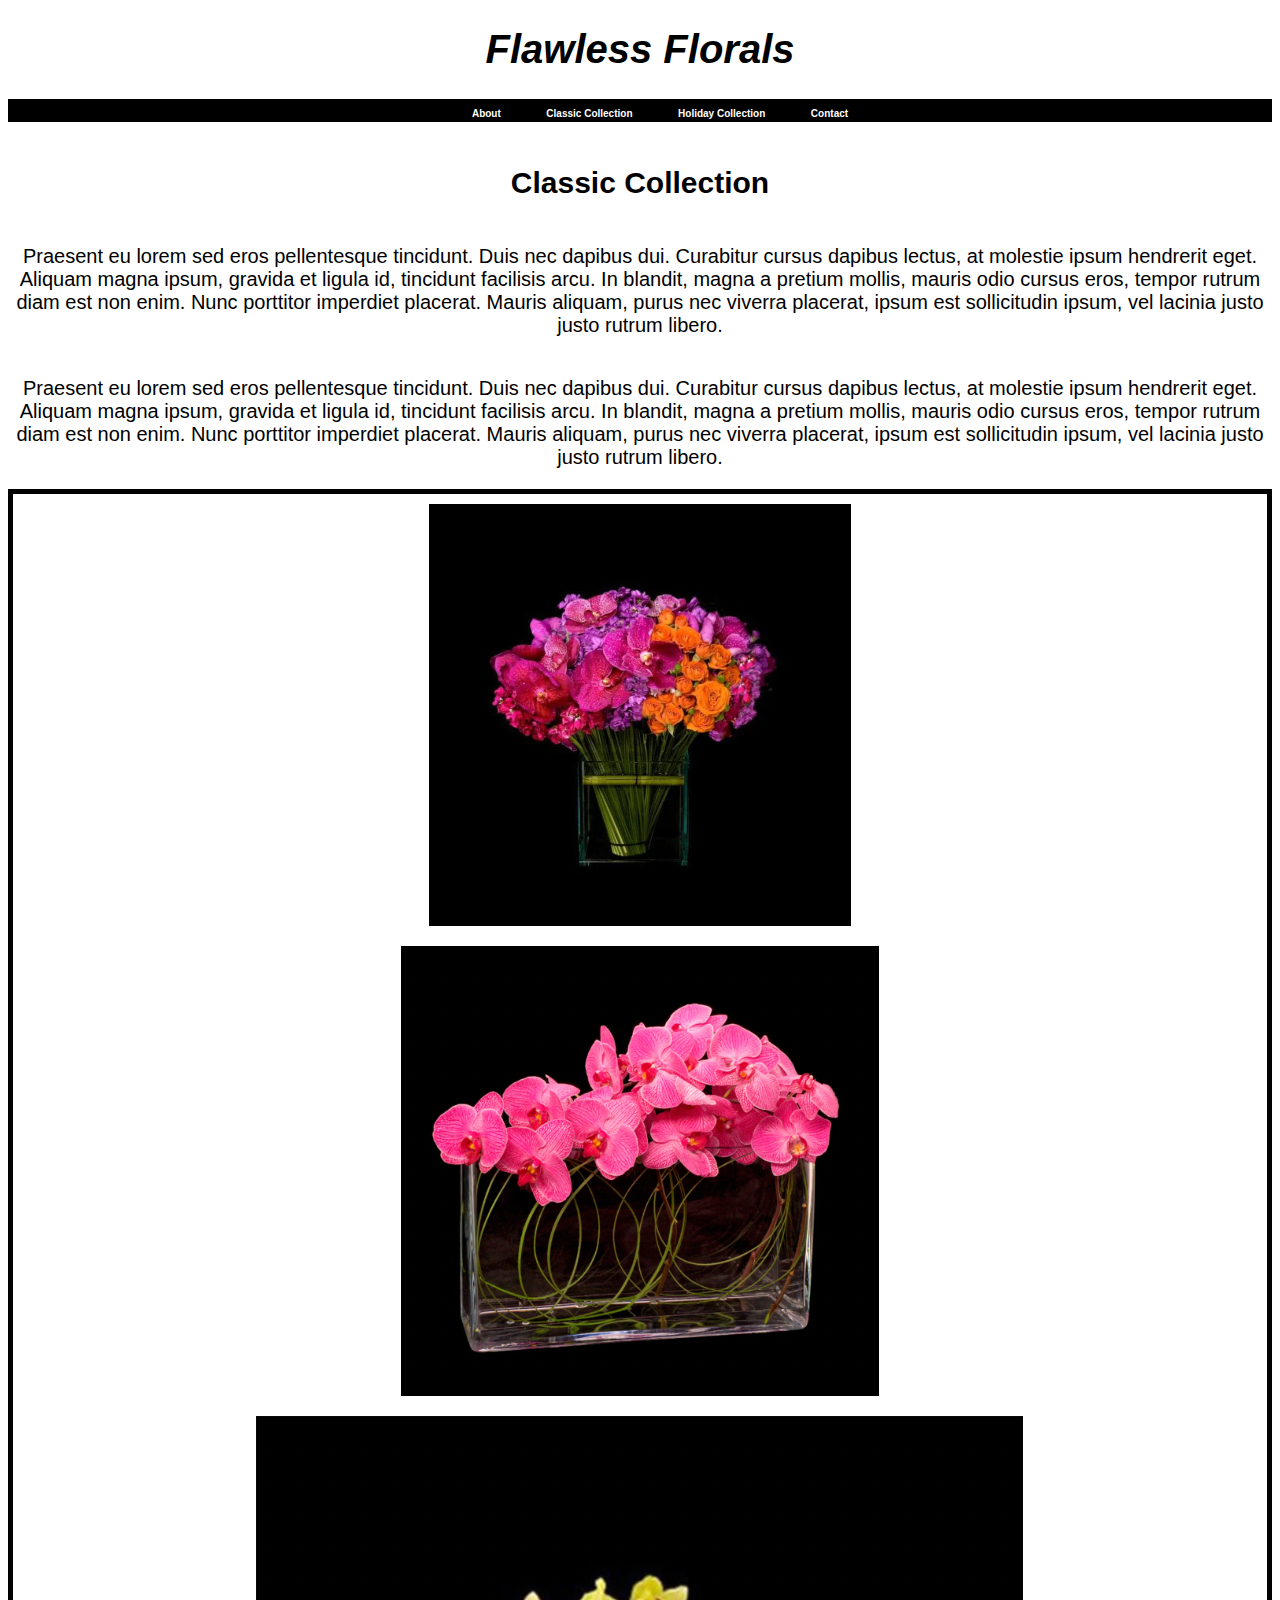
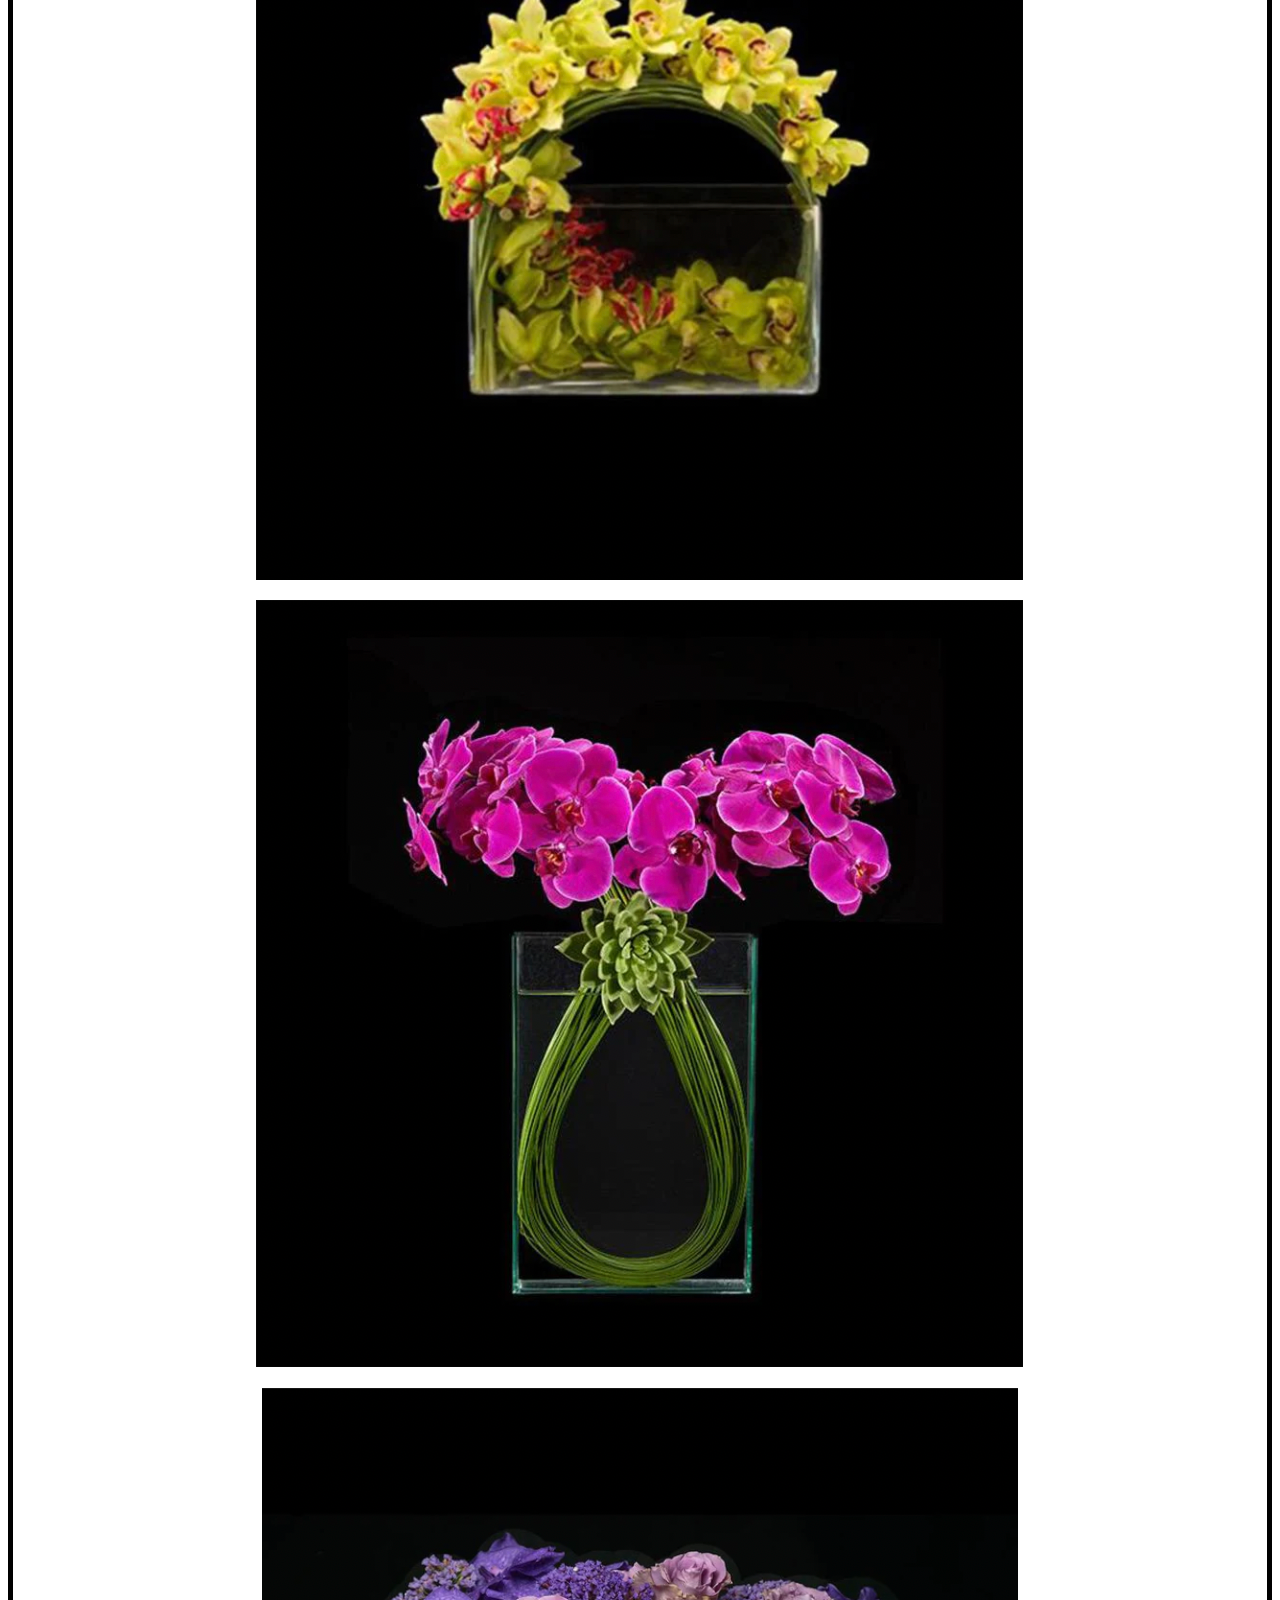
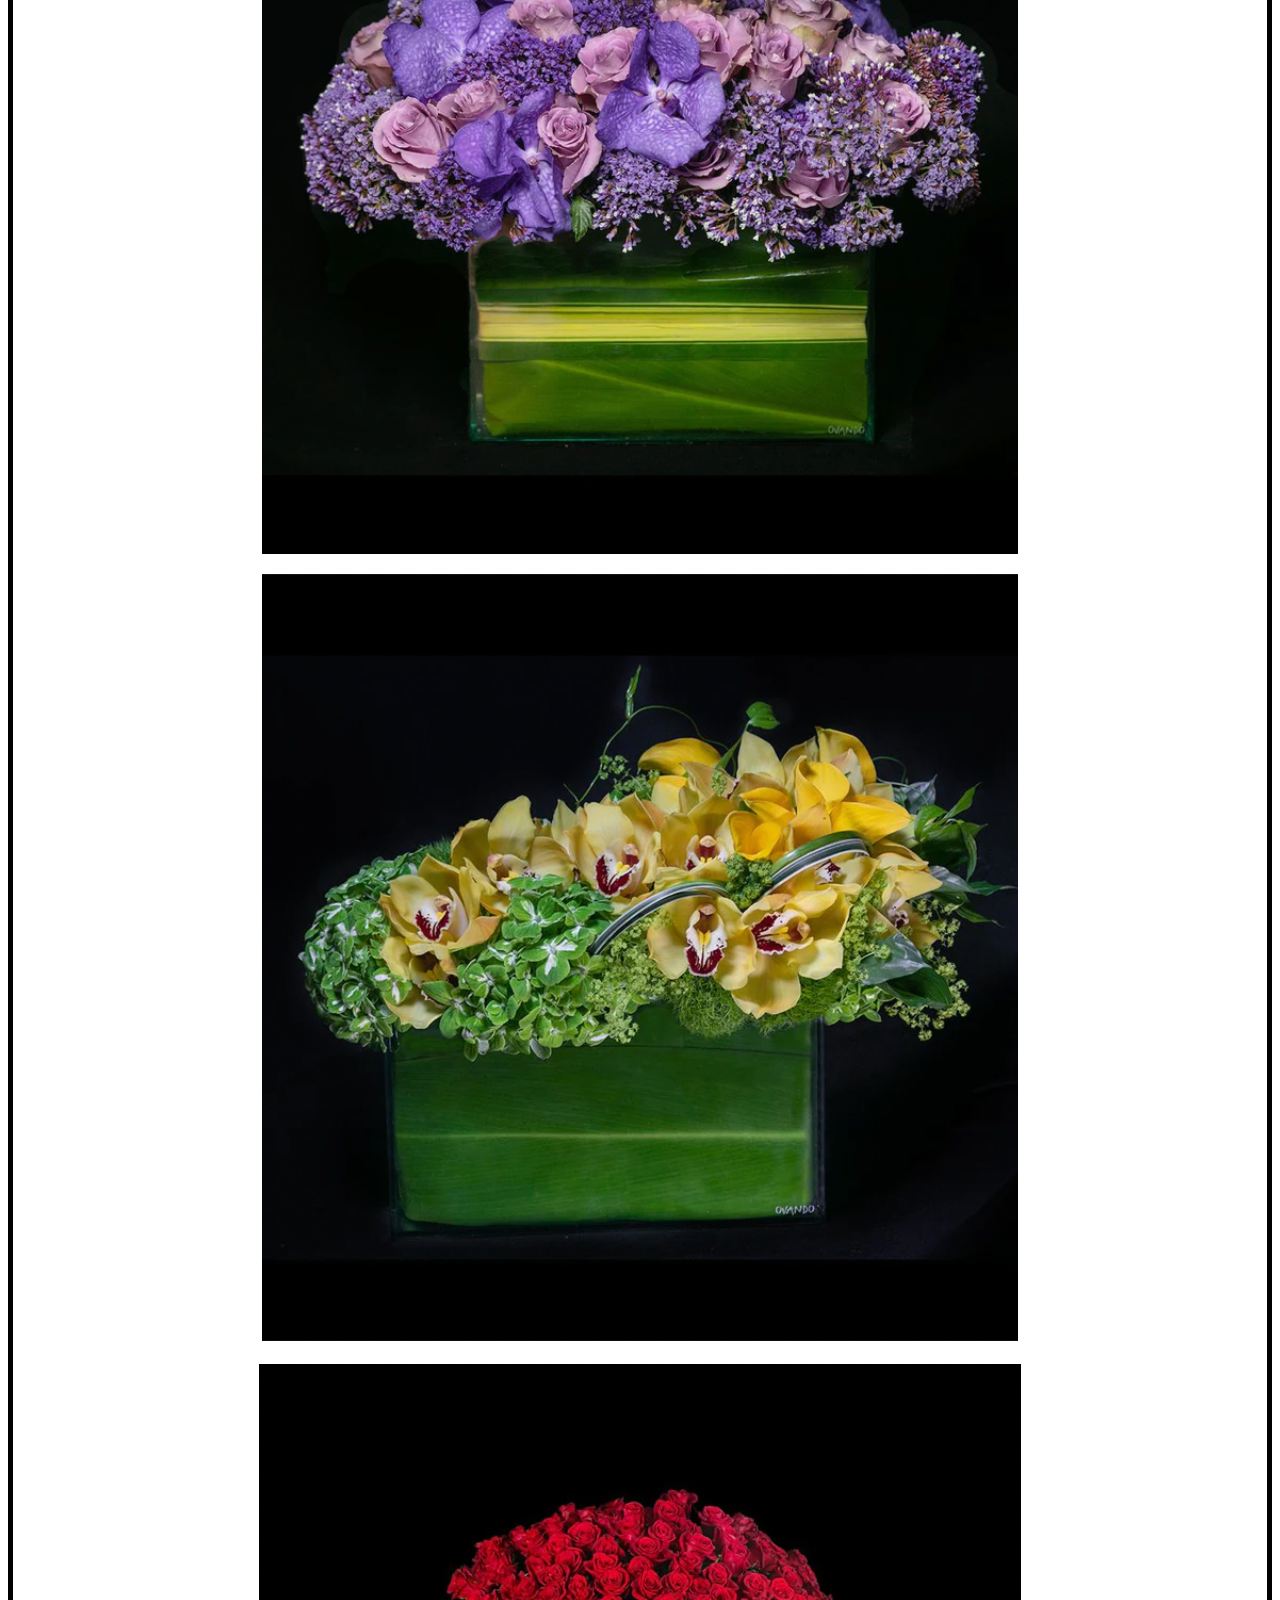
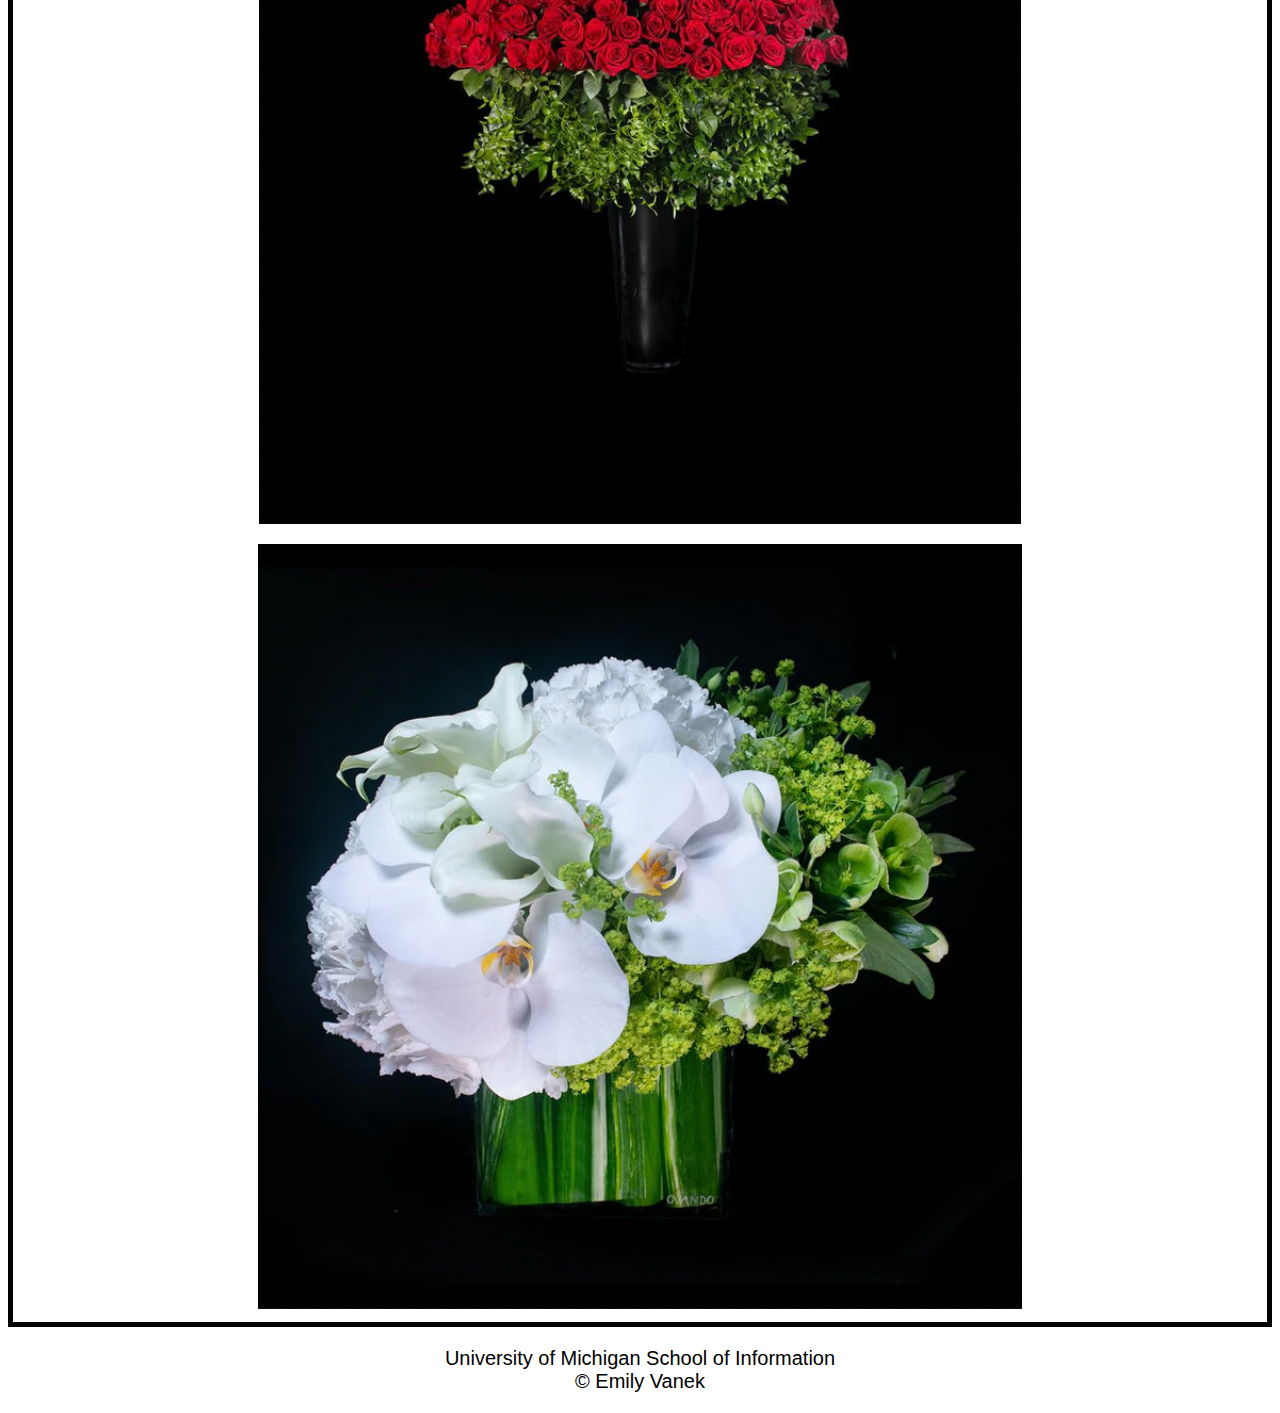
==== classic_collection.html @ 93e09203 "started style sheet for mobile view" ====
<!DOCTYPE html>
<html lang="en">
  <head>
    <meta charset="utf-8">
    <meta name="viewport" content="width=device-width, initial-scale=1.0">
    <link rel="icon" type="image/png" href="images/logo-drk.png" />
    <link rel="stylesheet" type="text/css" href="css/html5reset.css">
    <link rel="stylesheet" type="text/css" href="css/style.css">
    <title>Flawless Florals</title>
  </head>
  <body>
    <div class="skip"><a href="#main">Skip to Main Content</a></div>
    <header>
      <h1>Flawless Florals</h1>
      <nav>
          <ul>
            <li><a href="index.html">About</a></li>
            <li><a href="classic_collection.html">Classic Collection</a></li>
            <li><a href="holiday_collection.html">Holiday Collection</a></li>
            <li><a href="contact.html">Contact</a></li>
          </ul>
        </nav>
    </header>
    <main class="container" id = "main">
      <div class= "classic">
        <h2>Classic Collection</h2>
        <p>Praesent eu lorem sed eros pellentesque tincidunt. Duis nec dapibus dui. Curabitur cursus dapibus lectus, at molestie ipsum hendrerit eget. Aliquam magna ipsum, gravida et ligula id, tincidunt facilisis arcu. In blandit, magna a pretium mollis, mauris odio cursus eros, tempor rutrum diam est non enim. Nunc porttitor imperdiet placerat. Mauris aliquam, purus nec viverra placerat, ipsum est sollicitudin ipsum, vel lacinia justo justo rutrum libero.</p>
        <p>Praesent eu lorem sed eros pellentesque tincidunt. Duis nec dapibus dui. Curabitur cursus dapibus lectus, at molestie ipsum hendrerit eget. Aliquam magna ipsum, gravida et ligula id, tincidunt facilisis arcu. In blandit, magna a pretium mollis, mauris odio cursus eros, tempor rutrum diam est non enim. Nunc porttitor imperdiet placerat. Mauris aliquam, purus nec viverra placerat, ipsum est sollicitudin ipsum, vel lacinia justo justo rutrum libero.</p>
      </div>
      <div class="classic-image" id="classic">
        <img src="images/classic1.png" alt="classic1-image"/>
        <img src="images/classic2.png" alt="classic2-image"/>
        <img src="images/classic3.png" alt="classic3-image"/>
        <img src="images/classic4.png" alt="classic4-image"/>
        <img src="images/classic5.png" alt="classic5-image"/>
        <img src="images/classic6.png" alt="classic6-image"/>
        <img src="images/classic7.png" alt="classic7-image"/>
        <img src="images/classic8.png" alt="classic9-image"/>
      </div>
      
  </main>
    <footer>
      <p>University of Michigan School of Information <br/>
        &copy; Emily Vanek</p>
    </footer>
  </body>
</html>
---- css/style.css ----
body{
    background-color: white;
    font-size: 20px;
    font-family: 'Lucida Sans', 'Lucida Sans Regular', 'Lucida Grande', 'Lucida Sans Unicode', Geneva, Verdana, sans-serif;
    text-align: center;
}
h1{
    font-style: italic;
    font-weight: bold;
}
h2{
    font-weight: bold;
}
nav{
    background-color: black;

}
nav li{
    display: inline;
    padding-right:20px;
    padding-left: 20px;
}
nav a{
    color: white;
    font-weight: bold;
    font-size: 10px;
    text-decoration: none;
}
nav li a:hover{
    text-decoration-line:underline;
    text-decoration-style: dashed;
    text-decoration-color: white;
}
nav li a:focus{
    text-decoration-line:underline;
    text-decoration-style: dashed;
    text-decoration-color: white;
}
.skip a{
    position: absolute;
    top: -40px;
    color: white;
    font-size: 10px;
    text-decoration: none;
}
.skip a:focus{
    position: absolute;
    top: 15px;
    text-decoration-line:underline;
    text-decoration-style: dashed;
    text-decoration-color: white;
}
.about-image, .classic-image, .holiday-image{
    border: solid 5px black;
}
.about, .about-image{
    overflow: scroll;
    text-align: center;
}
.classic, .classic-image{
    display: grid;
    grid-column: 1/-1;
    overflow: scroll;
}
.classic-image img{
    padding-top: 10px;
    padding-bottom: 10px;
    padding-right: 0px;
    padding-left: 0px;
    justify-self: center;
}
.holiday, .holiday-image{
    display: flex;
}
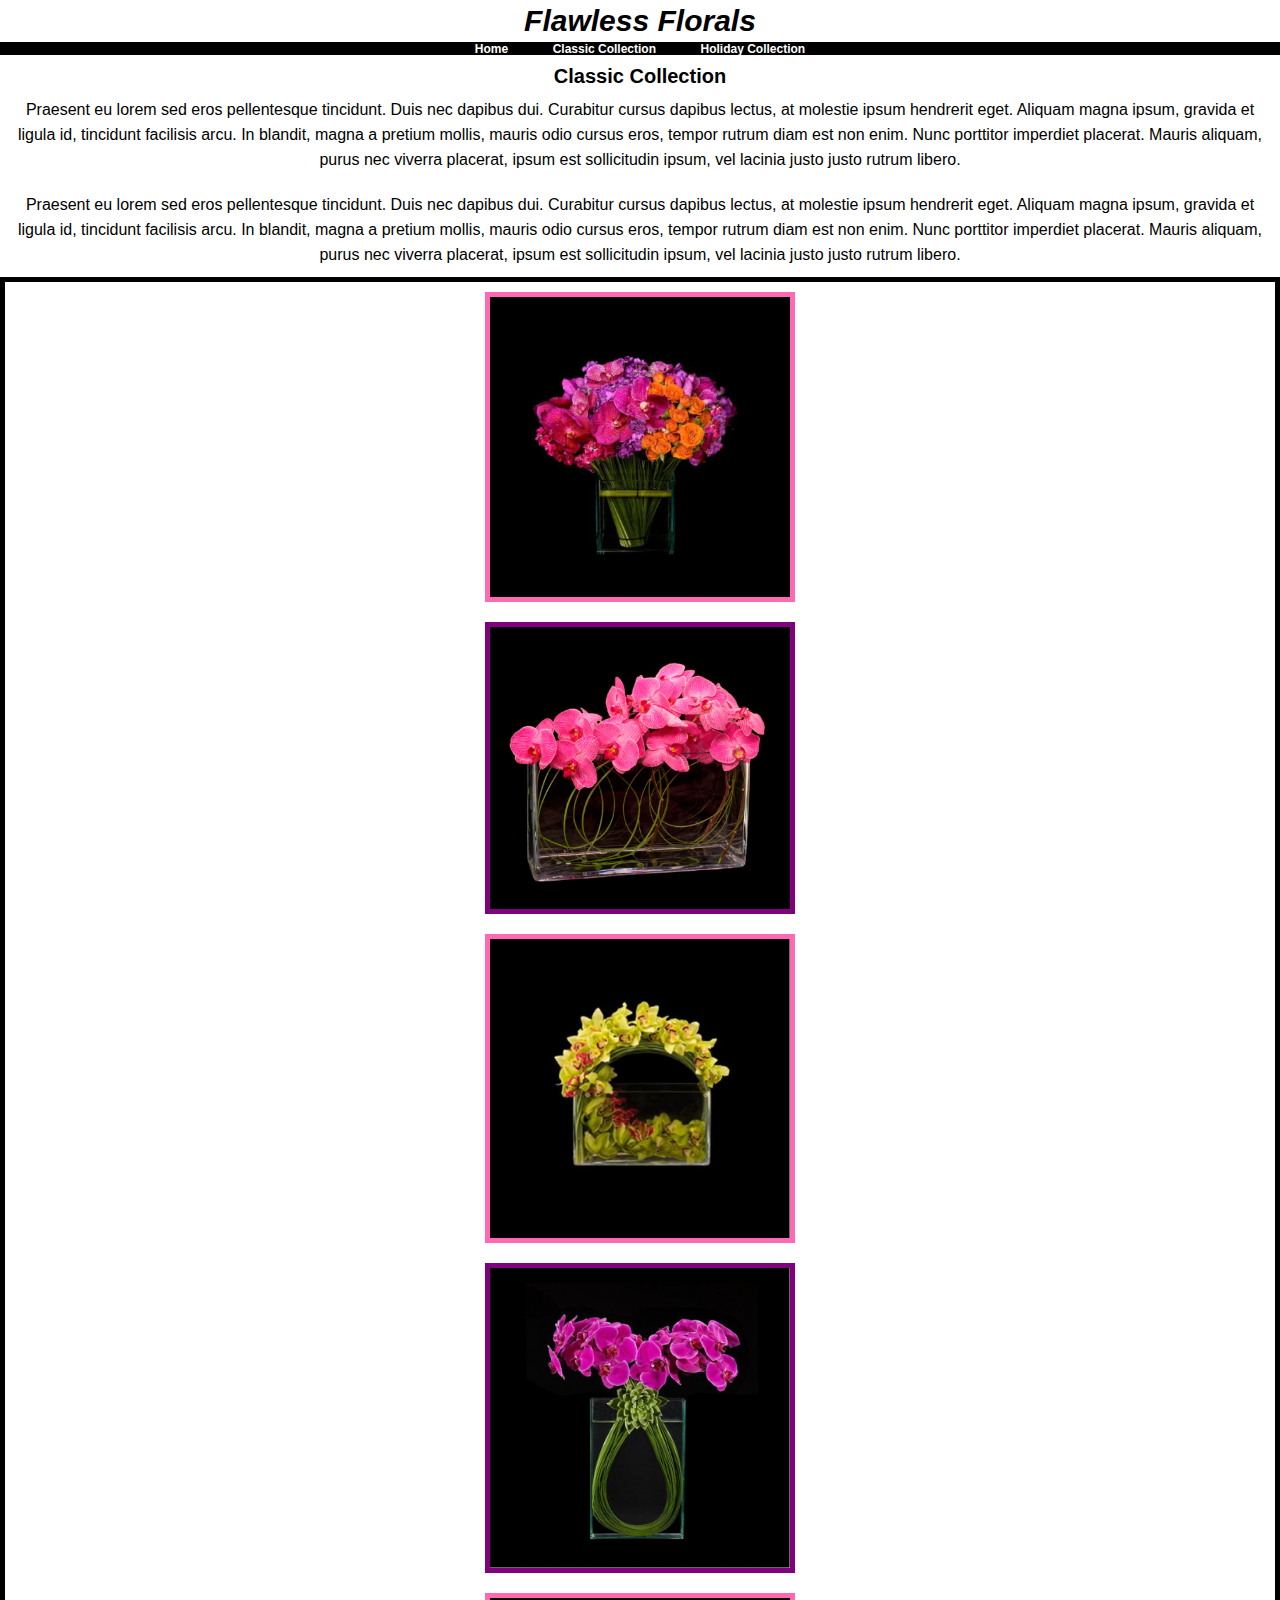
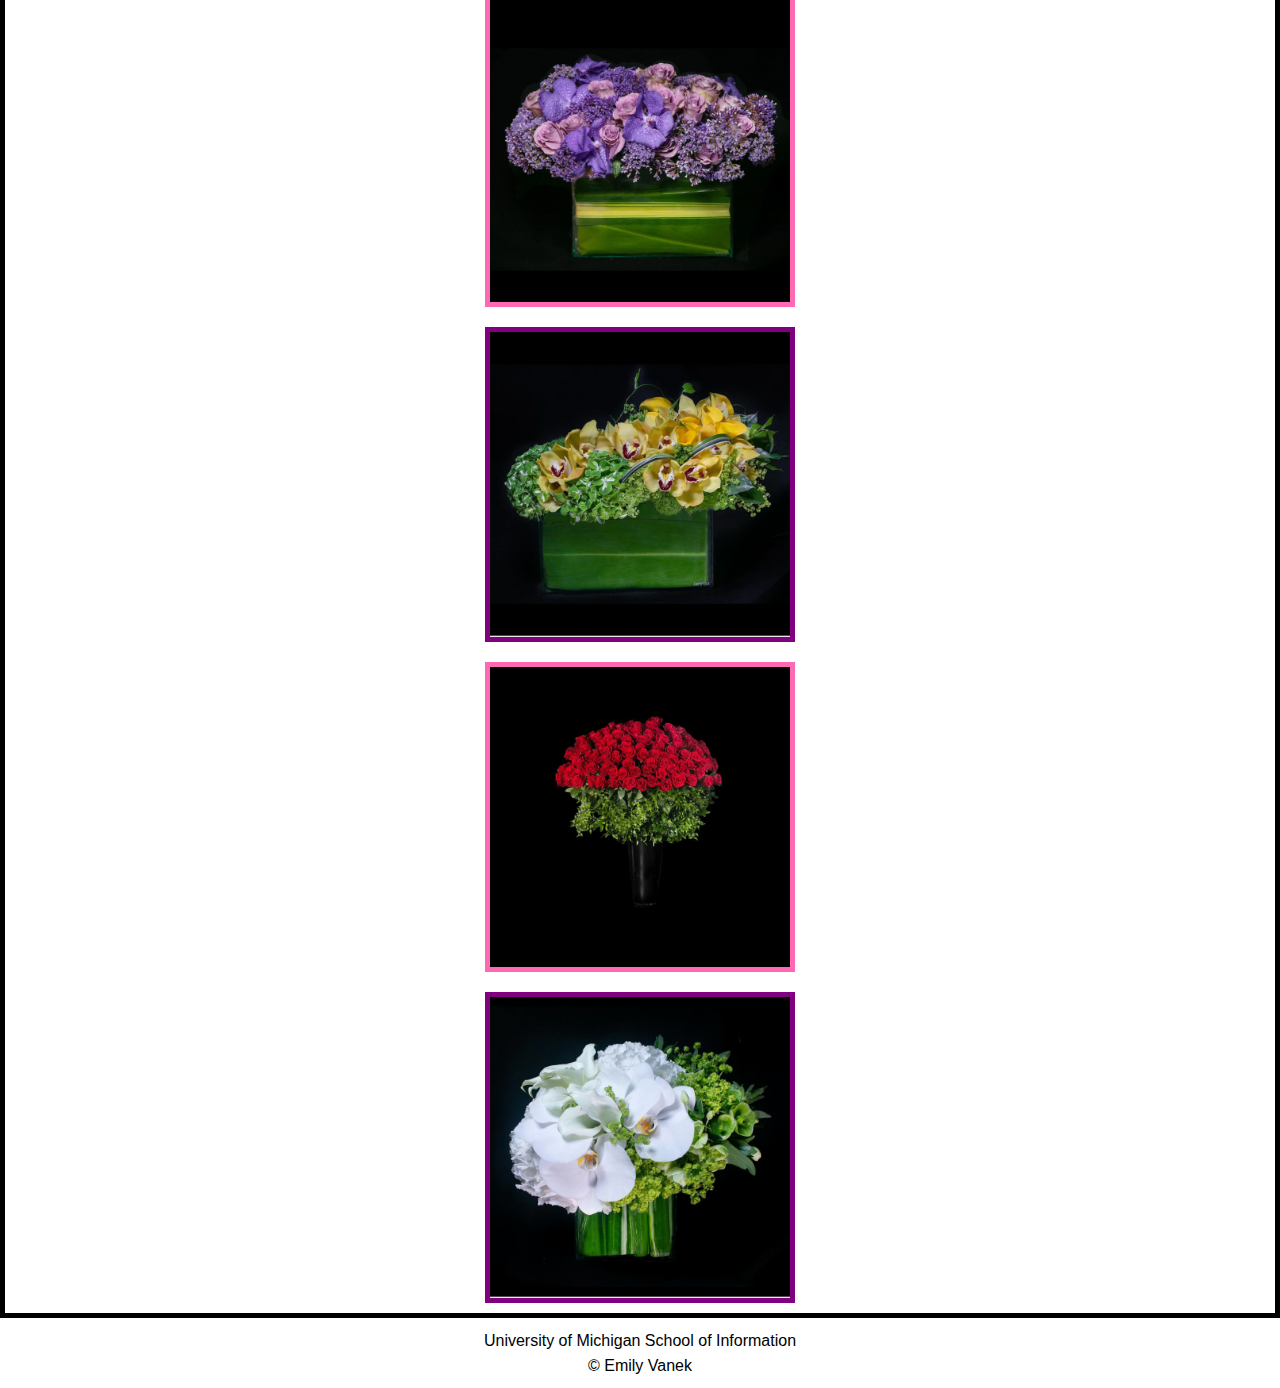
==== commit 74202a27: "grid and flex in mobile view" ====
--- a/classic_collection.html
+++ b/classic_collection.html
@@ -14,10 +14,9 @@
       <h1>Flawless Florals</h1>
       <nav>
           <ul>
-            <li><a href="index.html">About</a></li>
+            <li><a href="index.html">Home</a></li>
             <li><a href="classic_collection.html">Classic Collection</a></li>
             <li><a href="holiday_collection.html">Holiday Collection</a></li>
-            <li><a href="contact.html">Contact</a></li>
           </ul>
         </nav>
     </header>
--- a/css/style.css
+++ b/css/style.css
@@ -1,29 +1,38 @@
 body{
     background-color: white;
-    font-size: 20px;
     font-family: 'Lucida Sans', 'Lucida Sans Regular', 'Lucida Grande', 'Lucida Sans Unicode', Geneva, Verdana, sans-serif;
     text-align: center;
 }
 h1{
     font-style: italic;
     font-weight: bold;
+    font-size: 30px;
+    padding-bottom: 10px;
+    padding-top: 10px;
+    margin-top: 10px;
 }
 h2{
     font-weight: bold;
+    font-size: 20px;
+    padding: 10px 10px 10px 10px;
+    margin-top: 10px;
 }
 nav{
     background-color: black;
+    padding: 5px 5px 5px 5px;
+    margin-top: 10px;
 
 }
 nav li{
     display: inline;
     padding-right:20px;
     padding-left: 20px;
+    /* text-align: center; */
 }
 nav a{
     color: white;
     font-weight: bold;
-    font-size: 10px;
+    font-size: 12px;
     text-decoration: none;
 }
 nav li a:hover{
@@ -36,19 +45,25 @@
     text-decoration-style: dashed;
     text-decoration-color: white;
 }
+/* keep it underlined after click */
 .skip a{
     position: absolute;
-    top: -40px;
-    color: white;
-    font-size: 10px;
+    top: -30px;
+    left: 5px;
+    color: black;
+    font-size: 12px;
     text-decoration: none;
 }
-.skip a:focus{
+.skip a:focus{  
     position: absolute;
-    top: 15px;
+    top: 20px;
     text-decoration-line:underline;
     text-decoration-style: dashed;
-    text-decoration-color: white;
+    text-decoration-color: black;
+}
+p{
+    padding: 10px 10px 10px 10px;
+    line-height: 25px ;
 }
 .about-image, .classic-image, .holiday-image{
     border: solid 5px black;
@@ -56,6 +71,9 @@
 .about, .about-image{
     overflow: scroll;
     text-align: center;
+}
+.about-image img{
+    width: 490px;
 }
 .classic, .classic-image{
     display: grid;
@@ -68,7 +86,38 @@
     padding-right: 0px;
     padding-left: 0px;
     justify-self: center;
+    width: 300px;
+    margin-top: 10px;
+    margin-bottom: 10px;
+}
+.classic-image img:nth-child(odd){
+    border: hotpink solid 5px;
+    padding: 0px 0px 0px 0px;
+}
+.classic-image img:nth-child(even){
+    border: purple solid 5px;
+    padding: 0px 0px 0px 0px;
+}
+.holiday-image img:nth-child(odd){
+    border: red solid 5px;
+    padding: 0px 0px 0px 0px;
+}
+.holiday-image img:nth-child(even){
+    border: green solid 5px;
+    padding: 0px 0px 0px 0px;
 }
 .holiday, .holiday-image{
     display: flex;
+    flex-direction: column;
+    align-items: center;
+}
+.holiday-image img{
+    padding-top: 10px;
+    padding-bottom: 10px;
+    padding-right: 0px;
+    padding-left: 0px;
+    justify-self: center;
+    width: 300px;
+    margin-top: 10px;
+    margin-bottom: 10px;
 }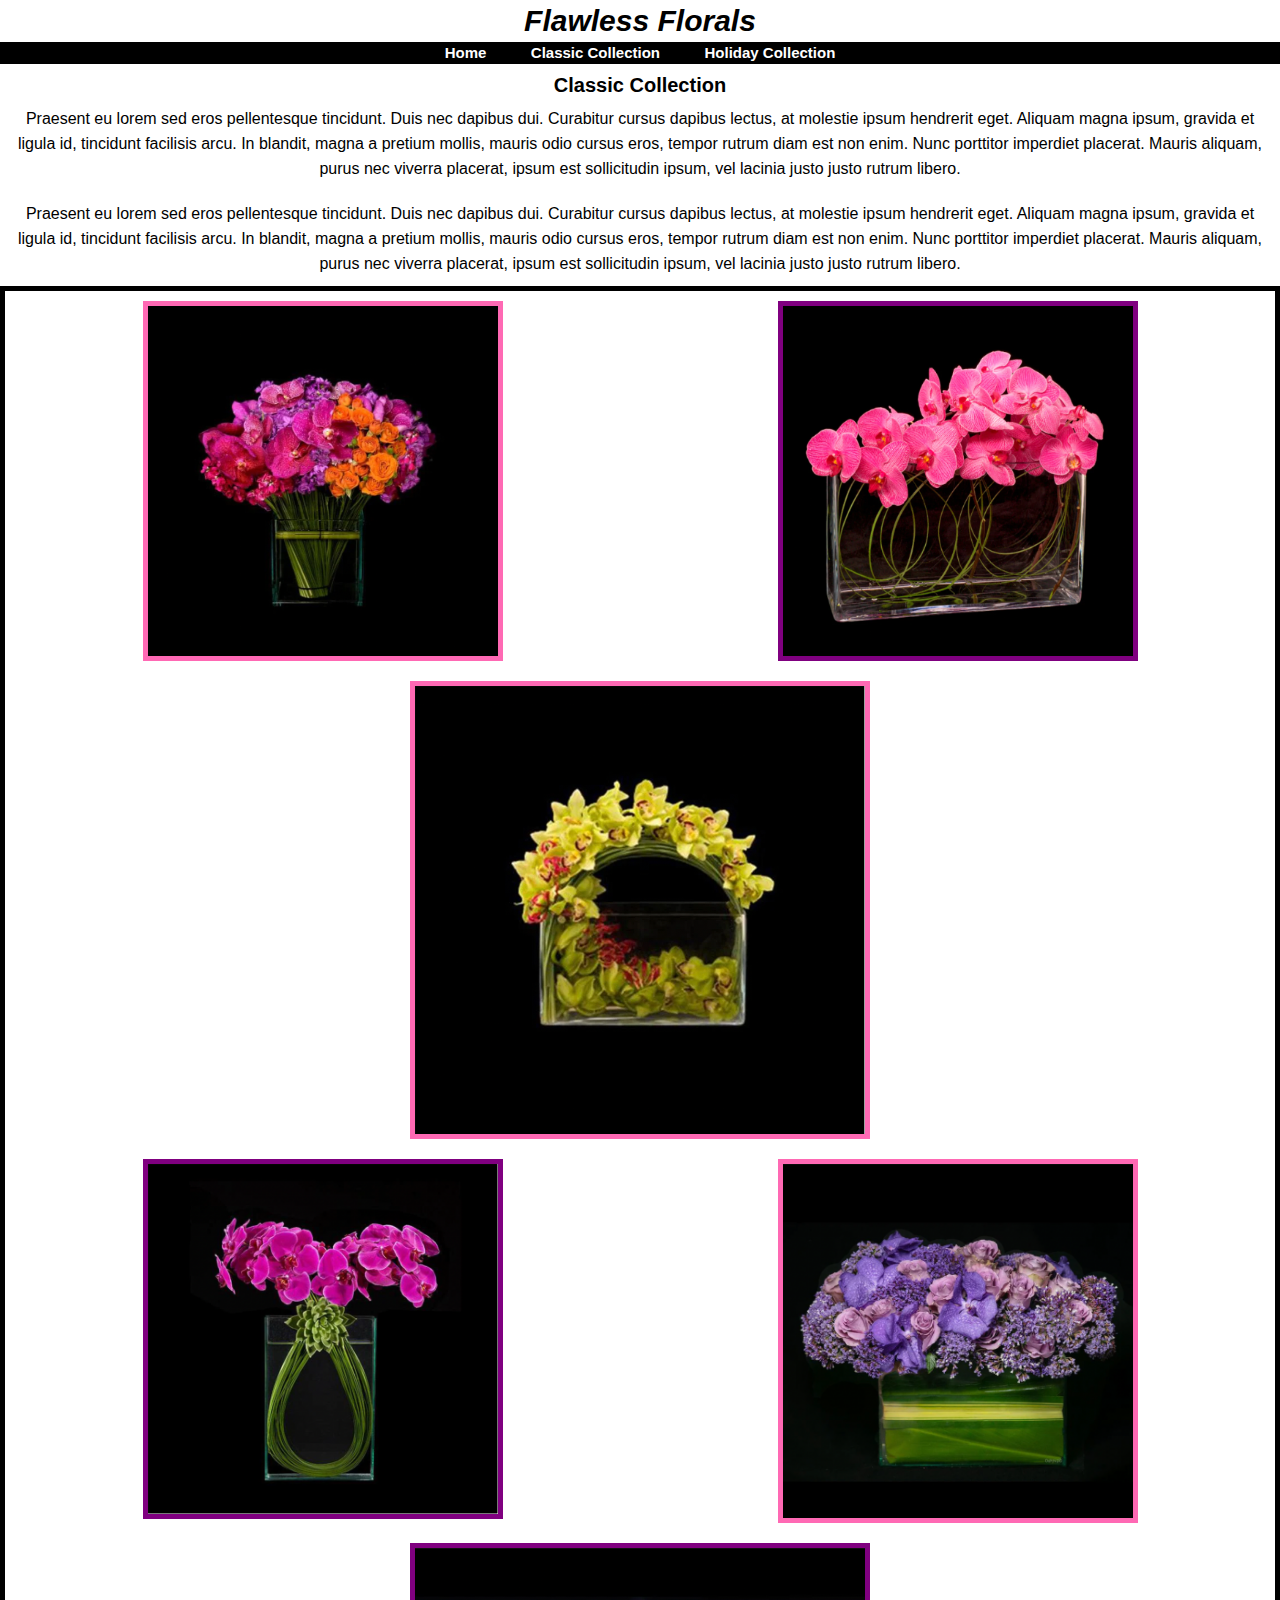
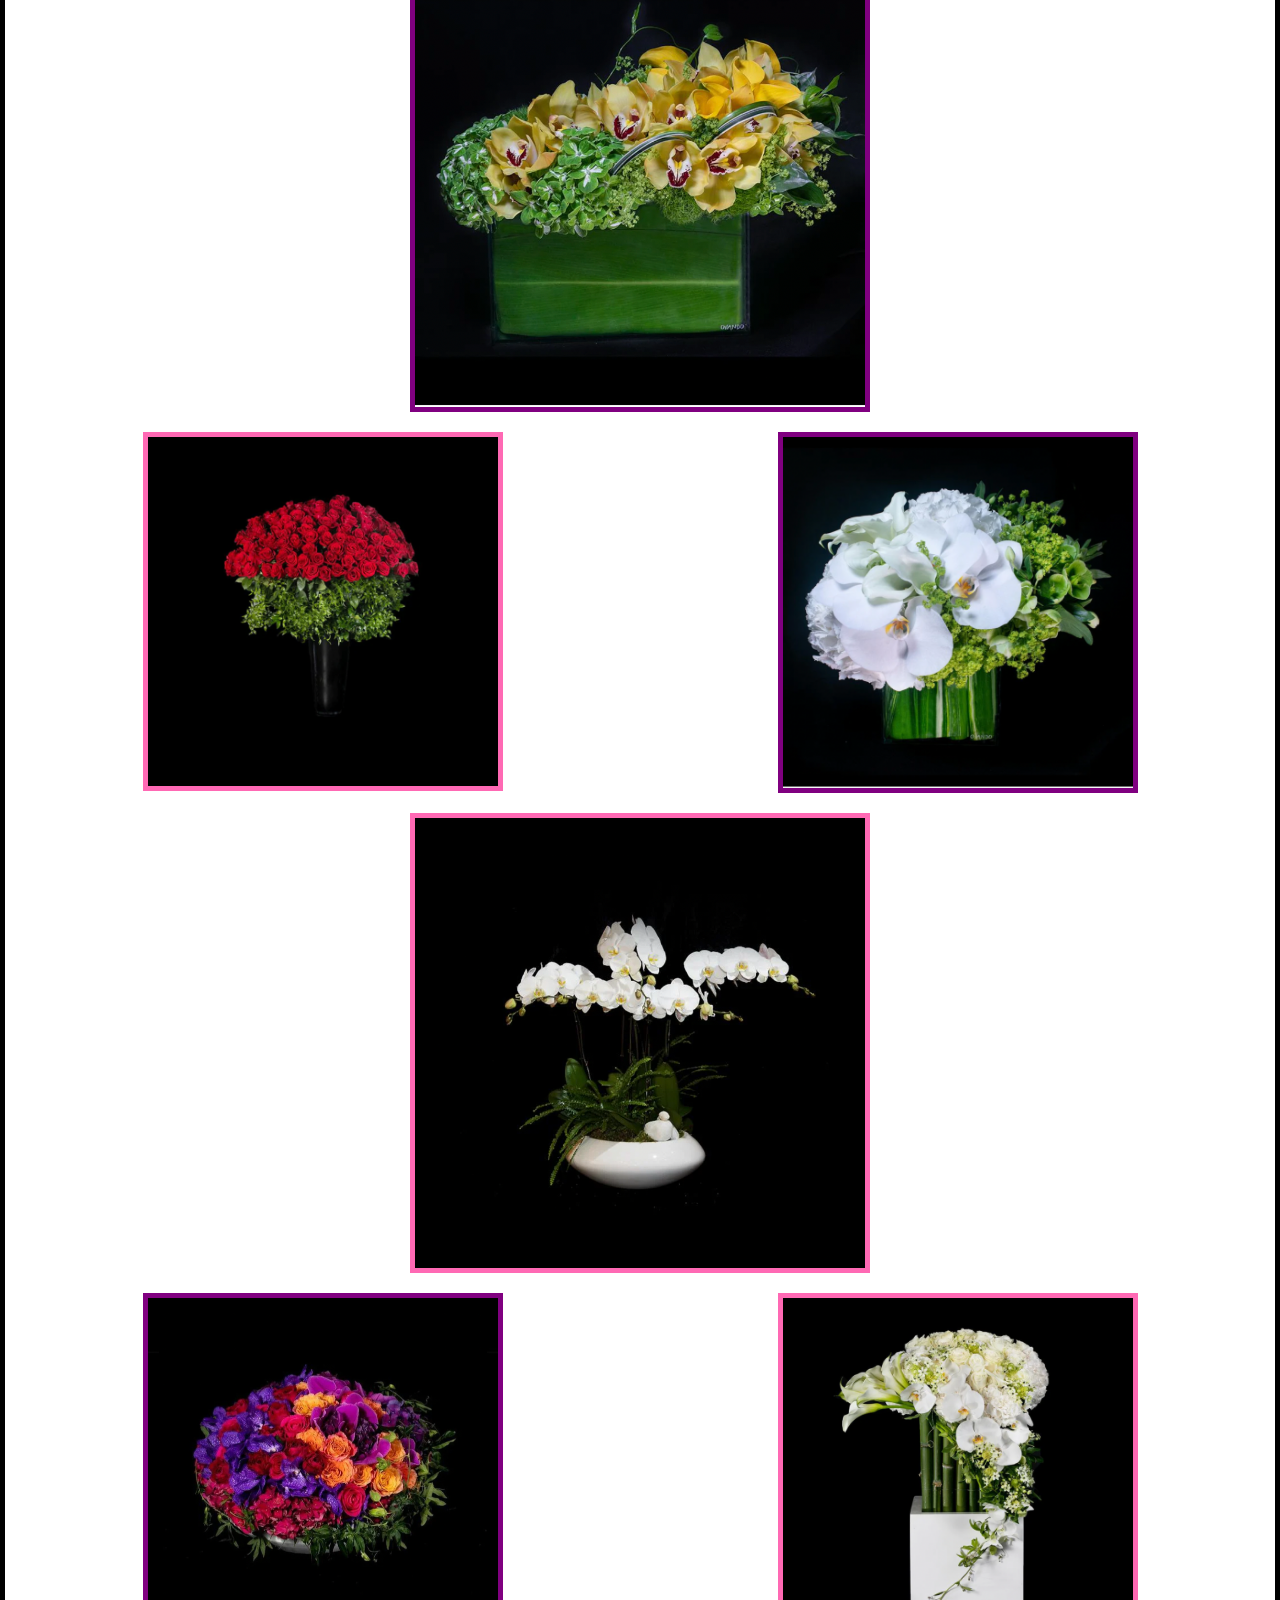
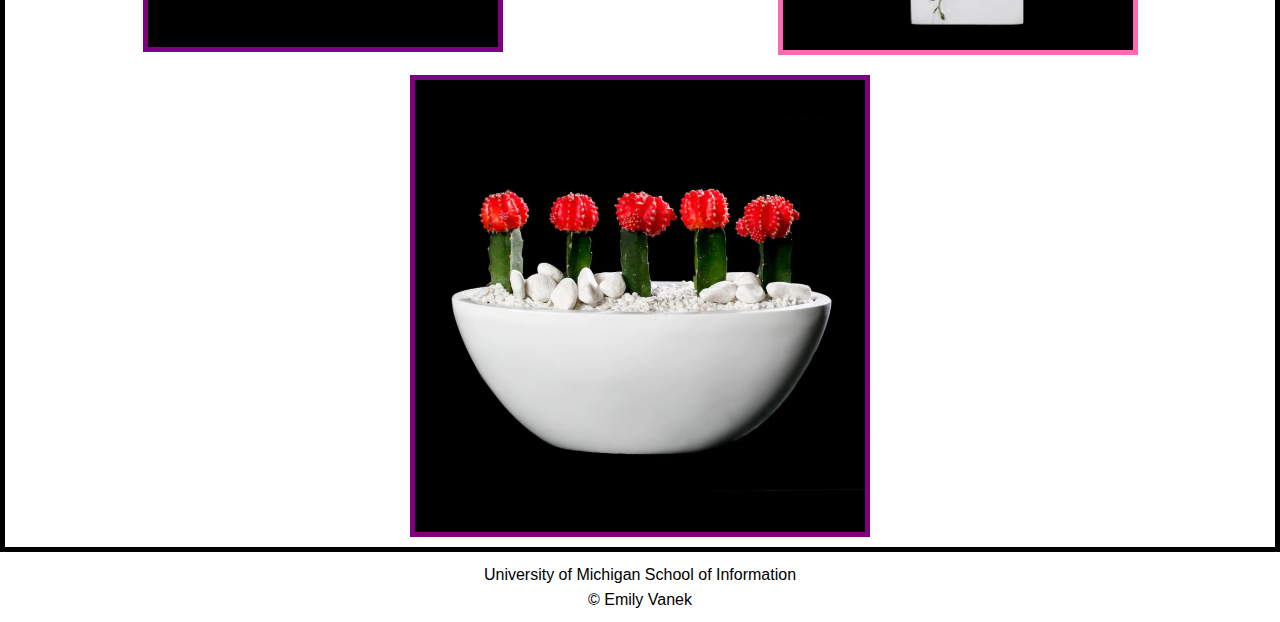
==== commit 64dfcd03: "styling for classic 650" ====
--- a/classic_collection.html
+++ b/classic_collection.html
@@ -34,7 +34,12 @@
         <img src="images/classic5.png" alt="classic5-image"/>
         <img src="images/classic6.png" alt="classic6-image"/>
         <img src="images/classic7.png" alt="classic7-image"/>
-        <img src="images/classic8.png" alt="classic9-image"/>
+        <img src="images/classic8.png" alt="classic8-image"/>
+        <img src="images/classic9.png" alt="classic9-image"/>
+        <img src="images/classic10.png" alt="classic10-image"/>
+        <img src="images/classic11.png" alt="classic11-image"/>
+        <img src="images/classic12.png" alt="classic12-image"/>
+
       </div>
       
   </main>
--- a/css/style.css
+++ b/css/style.css
@@ -19,7 +19,7 @@
 }
 nav{
     background-color: black;
-    padding: 5px 5px 5px 5px;
+    padding: 10px 10px 10px 10px;
     margin-top: 10px;
 
 }
@@ -32,7 +32,7 @@
 nav a{
     color: white;
     font-weight: bold;
-    font-size: 12px;
+    font-size: 15px;
     text-decoration: none;
 }
 nav li a:hover{
@@ -51,7 +51,7 @@
     top: -30px;
     left: 5px;
     color: black;
-    font-size: 12px;
+    font-size: 15px;
     text-decoration: none;
 }
 .skip a:focus{  
@@ -73,12 +73,11 @@
     text-align: center;
 }
 .about-image img{
-    width: 490px;
+    width: 500px;
 }
 .classic, .classic-image{
     display: grid;
     grid-column: 1/-1;
-    overflow: scroll;
 }
 .classic-image img{
     padding-top: 10px;
@@ -98,14 +97,6 @@
     border: purple solid 5px;
     padding: 0px 0px 0px 0px;
 }
-.holiday-image img:nth-child(odd){
-    border: red solid 5px;
-    padding: 0px 0px 0px 0px;
-}
-.holiday-image img:nth-child(even){
-    border: green solid 5px;
-    padding: 0px 0px 0px 0px;
-}
 .holiday, .holiday-image{
     display: flex;
     flex-direction: column;
@@ -120,4 +111,63 @@
     width: 300px;
     margin-top: 10px;
     margin-bottom: 10px;
+}
+.holiday-image img:nth-child(odd){
+    border: red solid 5px;
+    padding: 0px 0px 0px 0px;
+}
+.holiday-image img:nth-child(even){
+    border: green solid 5px;
+    padding: 0px 0px 0px 0px;
+}
+
+@media screen and (min-width: 600px){
+    .about-image img{
+        width: 1000px;
+    }
+    .classic{
+        display: grid;
+    }
+    .classic-image img{
+        width: 350px;
+    }
+    .classic-image img:nth-child(2){
+        align-self: stretch;
+    }
+    .classic-image img:nth-child(3){
+        grid-column-start: 1;
+        grid-column-end: 3;
+        margin-left: auto;
+        margin-right: auto;
+        width: 450px;
+    }
+    .classic-image img:nth-child(6){
+        grid-column-start: 1;
+        grid-column-end: 3;
+        margin-left: auto;
+        margin-right: auto;
+        width: 450px;
+    }
+    .classic-image img:nth-child(9){
+        grid-column-start: 1;
+        grid-column-end: 3;
+        margin-left: auto;
+        margin-right: auto;
+        width: 450px;
+    }
+    .classic-image img:nth-child(12){
+        grid-column-start: 1;
+        grid-column-end: 3;
+        margin-left: auto;
+        margin-right: auto;
+        width: 450px;
+    }
+    .holiday{
+        display: flex;
+    }
+    .holiday-image img{
+        width: 350px;
+    }
+    
+
 }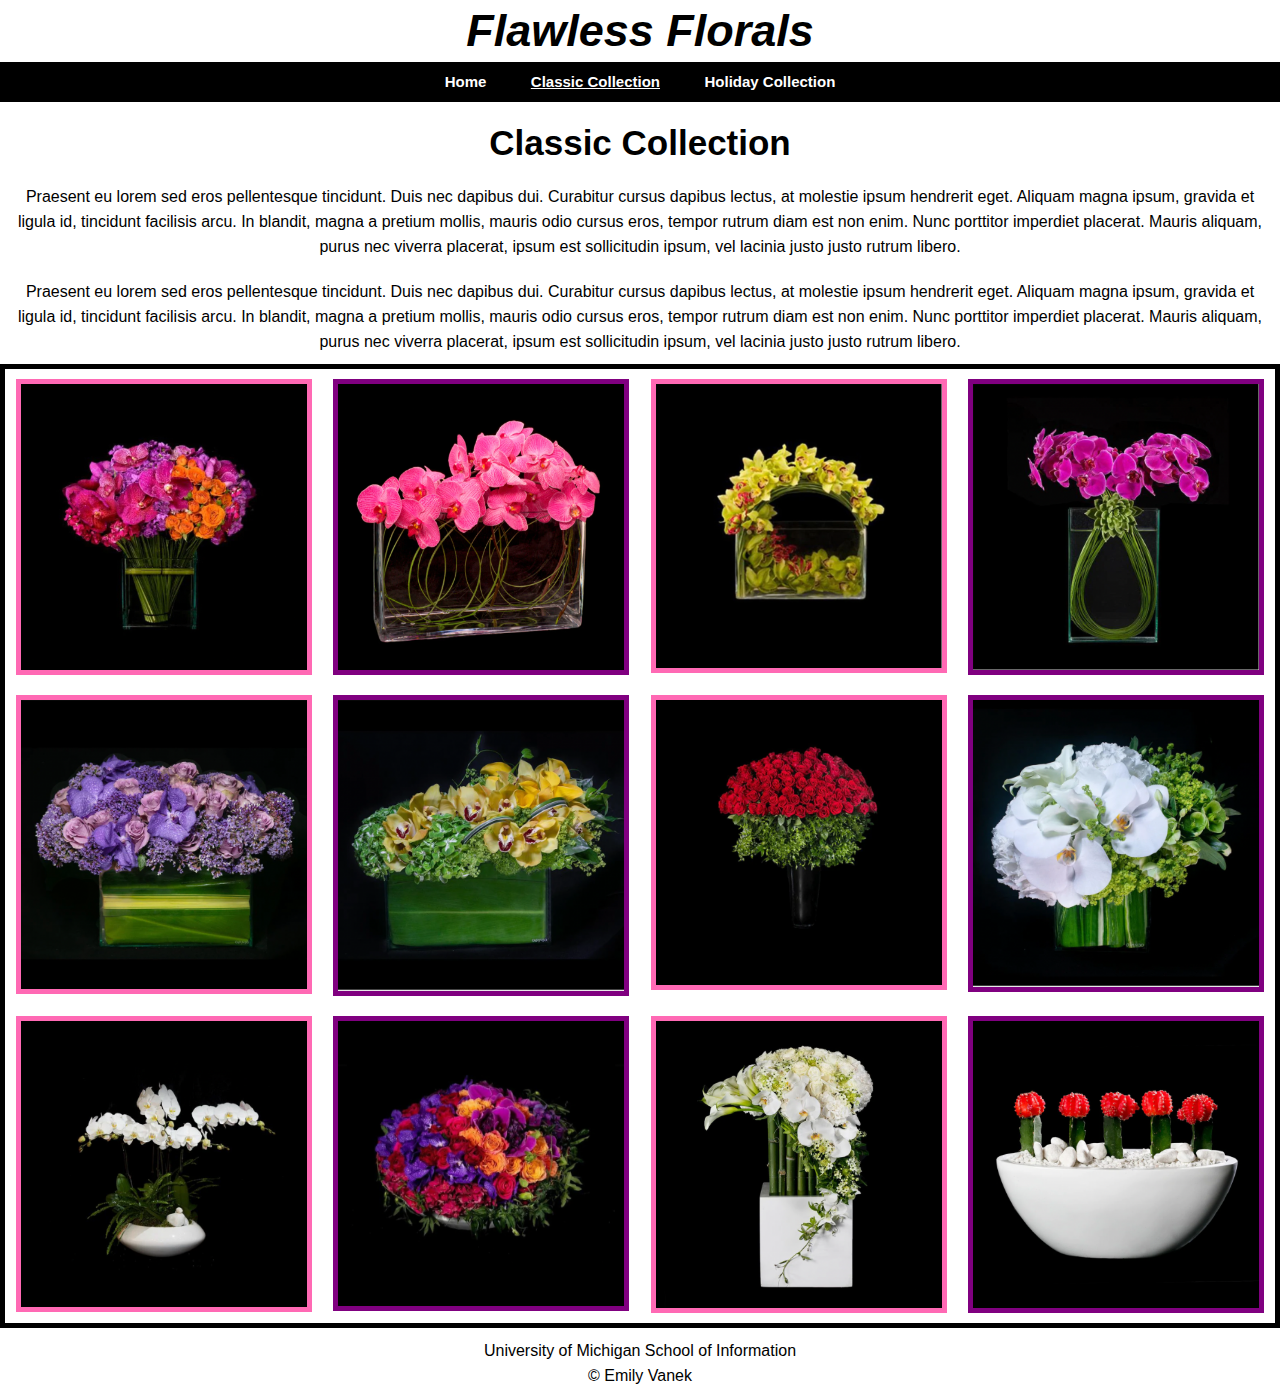
==== commit 1aff8877: "styled in all views" ====
--- a/classic_collection.html
+++ b/classic_collection.html
@@ -15,7 +15,7 @@
       <nav>
           <ul>
             <li><a href="index.html">Home</a></li>
-            <li><a href="classic_collection.html">Classic Collection</a></li>
+            <li class="active"><a href="classic_collection.html">Classic Collection</a></li>
             <li><a href="holiday_collection.html">Holiday Collection</a></li>
           </ul>
         </nav>
--- a/css/style.css
+++ b/css/style.css
@@ -19,22 +19,24 @@
 }
 nav{
     background-color: black;
-    padding: 10px 10px 10px 10px;
-    margin-top: 10px;
+    padding: 4px 10px 10px 10px;
+    margin-top: 10px;
+    text-align: center;
 
 }
 nav li{
-    display: inline;
-    padding-right:20px;
-    padding-left: 20px;
-    /* text-align: center; */
-}
-nav a{
+    display: block;
+    padding-top: 10px;
+    margin-top: 0px;
+    line-height: 10px;
+}
+nav li a{
     color: white;
     font-weight: bold;
     font-size: 15px;
     text-decoration: none;
 }
+/* how to make space between links */
 nav li a:hover{
     text-decoration-line:underline;
     text-decoration-style: dashed;
@@ -45,7 +47,9 @@
     text-decoration-style: dashed;
     text-decoration-color: white;
 }
-/* keep it underlined after click */
+.active a{ 
+    text-decoration-line: underline;
+}
 .skip a{
     position: absolute;
     top: -30px;
@@ -63,17 +67,13 @@
 }
 p{
     padding: 10px 10px 10px 10px;
-    line-height: 25px ;
-}
-.about-image, .classic-image, .holiday-image{
+    line-height: 25px;
+}
+.classic-image, .holiday-image{
     border: solid 5px black;
 }
-.about, .about-image{
-    overflow: scroll;
-    text-align: center;
-}
 .about-image img{
-    width: 500px;
+    width: 90%;
 }
 .classic, .classic-image{
     display: grid;
@@ -85,7 +85,7 @@
     padding-right: 0px;
     padding-left: 0px;
     justify-self: center;
-    width: 300px;
+    width: 70%;
     margin-top: 10px;
     margin-bottom: 10px;
 }
@@ -108,7 +108,7 @@
     padding-right: 0px;
     padding-left: 0px;
     justify-self: center;
-    width: 300px;
+    width: 70%;
     margin-top: 10px;
     margin-bottom: 10px;
 }
@@ -122,52 +122,188 @@
 }
 
 @media screen and (min-width: 600px){
+   h1{
+    font-size: 40px;
+    padding-bottom: 20px;
+    padding-top: 20px;
+    margin-top: 10px;
+    }
+   h2{
+    font-weight: bold;
+    font-size: 30px;
+    padding: 20px 20px 20px 20px;
+    margin-top: 10px;
+    }
+    nav{
+        background-color: black;
+        padding: 10px 10px 10px 10px;
+        margin-top: 10px;
+    }
+    nav li{
+        display: inline;
+        padding-right:20px;
+        padding-left: 20px;
+        /* text-align: center;  */
+    }
+    nav a{
+        color: white;
+        font-weight: bold;
+        font-size: 20px;
+        text-decoration: none;
+    }
     .about-image img{
-        width: 1000px;
+        width: 80%;
     }
     .classic{
         display: grid;
     }
     .classic-image img{
-        width: 350px;
+        width: 70%;
     }
     .classic-image img:nth-child(2){
         align-self: stretch;
     }
-    .classic-image img:nth-child(3){
+    .classic-image img:nth-child(3n){
         grid-column-start: 1;
         grid-column-end: 3;
         margin-left: auto;
         margin-right: auto;
-        width: 450px;
-    }
-    .classic-image img:nth-child(6){
-        grid-column-start: 1;
-        grid-column-end: 3;
+        width: 50%;
+    }
+    .holiday{
+        display: flex;
+    }
+    .holiday-image img{
+        width: 40%;
+    }
+    .holiday-image{
+        flex-direction: row;
+        flex-wrap: wrap;
         margin-left: auto;
         margin-right: auto;
-        width: 450px;
+        justify-content: space-evenly;
+    }
+}
+@media screen and (min-width: 950px){
+    h1{
+        font-size: 45px;
+        padding-bottom: 20px;
+        padding-top: 20px;
+        margin-top: 10px;
+    }
+    h2{
+        font-weight: bold;
+        font-size: 35px;
+        padding: 30px 30px 30px 30px;
+        margin-top: 10px;
+    }
+    nav{
+        background-color: black;
+        padding: 15px 15px 15px 15px;
+        margin-top: 10px;
+    }
+    nav li{
+        display: inline;
+        padding-right:20px; 
+        padding-left: 20px;
+        /* how do i make nav in the middle */
+        /* text-align: center;  */
+    }
+    nav a{
+        color: white;
+        font-weight: bold;
+        font-size: 25px;
+        text-decoration: none;
+    }
+    .about-image img{
+        width: 70%;
+        padding: 0px 0px 0px 0px;
+        /* how can i get the image to fill the border at all views */
+    }
+    .classic-image{
+        display: grid;
+        grid-template-columns: 1fr 1fr 1fr 1fr;
+    }
+    .classic-image img:nth-child(1){
+        grid-column-start: 1;  
+        grid-column-end: 1;  
+        width: 90%;
+    }
+    .classic-image img:nth-child(2){
+        grid-column-start: 2;  
+        grid-column-end: 2;  
+        width: 90%
+    }
+    .classic-image img:nth-child(3){
+        grid-column-start: 3;
+        grid-column-end: 3;
+        grid-row-start: 1;
+        width: 90%;
+    }
+    .classic-image img:nth-child(4){
+        grid-column-start: 4;
+        grid-column-end: 4;
+        grid-row-start: 1;
+        width: 90%;
+    }
+    .classic-image img:nth-child(5){
+        grid-column-start: 1;
+        grid-column-end: 1;
+        grid-row-start: 2;
+        width: 90%;
+    }
+    .classic-image img:nth-child(6){
+        grid-column-start: 2;
+        grid-column-end: 2;
+        grid-row-start: 2;
+        width: 90%;
+    }
+    .classic-image img:nth-child(7){
+        grid-column-start: 3;
+        grid-column-end: 3;
+        grid-row-start: 2;
+        width: 90%;
+    }
+    .classic-image img:nth-child(8){
+        grid-column-start: 4;
+        grid-column-end: 4;
+        grid-row-start: 2;
+        width: 90%;
     }
     .classic-image img:nth-child(9){
         grid-column-start: 1;
+        grid-column-end: 1;
+        grid-row-start: 3;
+        width: 90%;
+    }
+    .classic-image img:nth-child(10){
+        grid-column-start: 2;
+        grid-column-end: 2;
+        grid-row-start: 3;
+        width: 90%;
+    }
+    .classic-image img:nth-child(11){
+        grid-column-start: 3;
         grid-column-end: 3;
-        margin-left: auto;
-        margin-right: auto;
-        width: 450px;
+        grid-row-start: 3;
+        width: 90%;
     }
     .classic-image img:nth-child(12){
-        grid-column-start: 1;
-        grid-column-end: 3;
-        margin-left: auto;
-        margin-right: auto;
-        width: 450px;
-    }
-    .holiday{
+        grid-column-start: 4;
+        grid-column-end: 4;
+        grid-row-start: 3;
+        width: 90%;
+    }
+    .holiday-image{
         display: flex;
+        flex-direction: row;
+        justify-content: space-evenly;
+        flex-wrap: wrap;
+        align-content: center;
     }
     .holiday-image img{
-        width: 350px;
-    }
-    
-
+        display: flex;
+        width: 25%
+    }
+    /* my flex doesnt even do anything, it doesnt change at 950width */
 }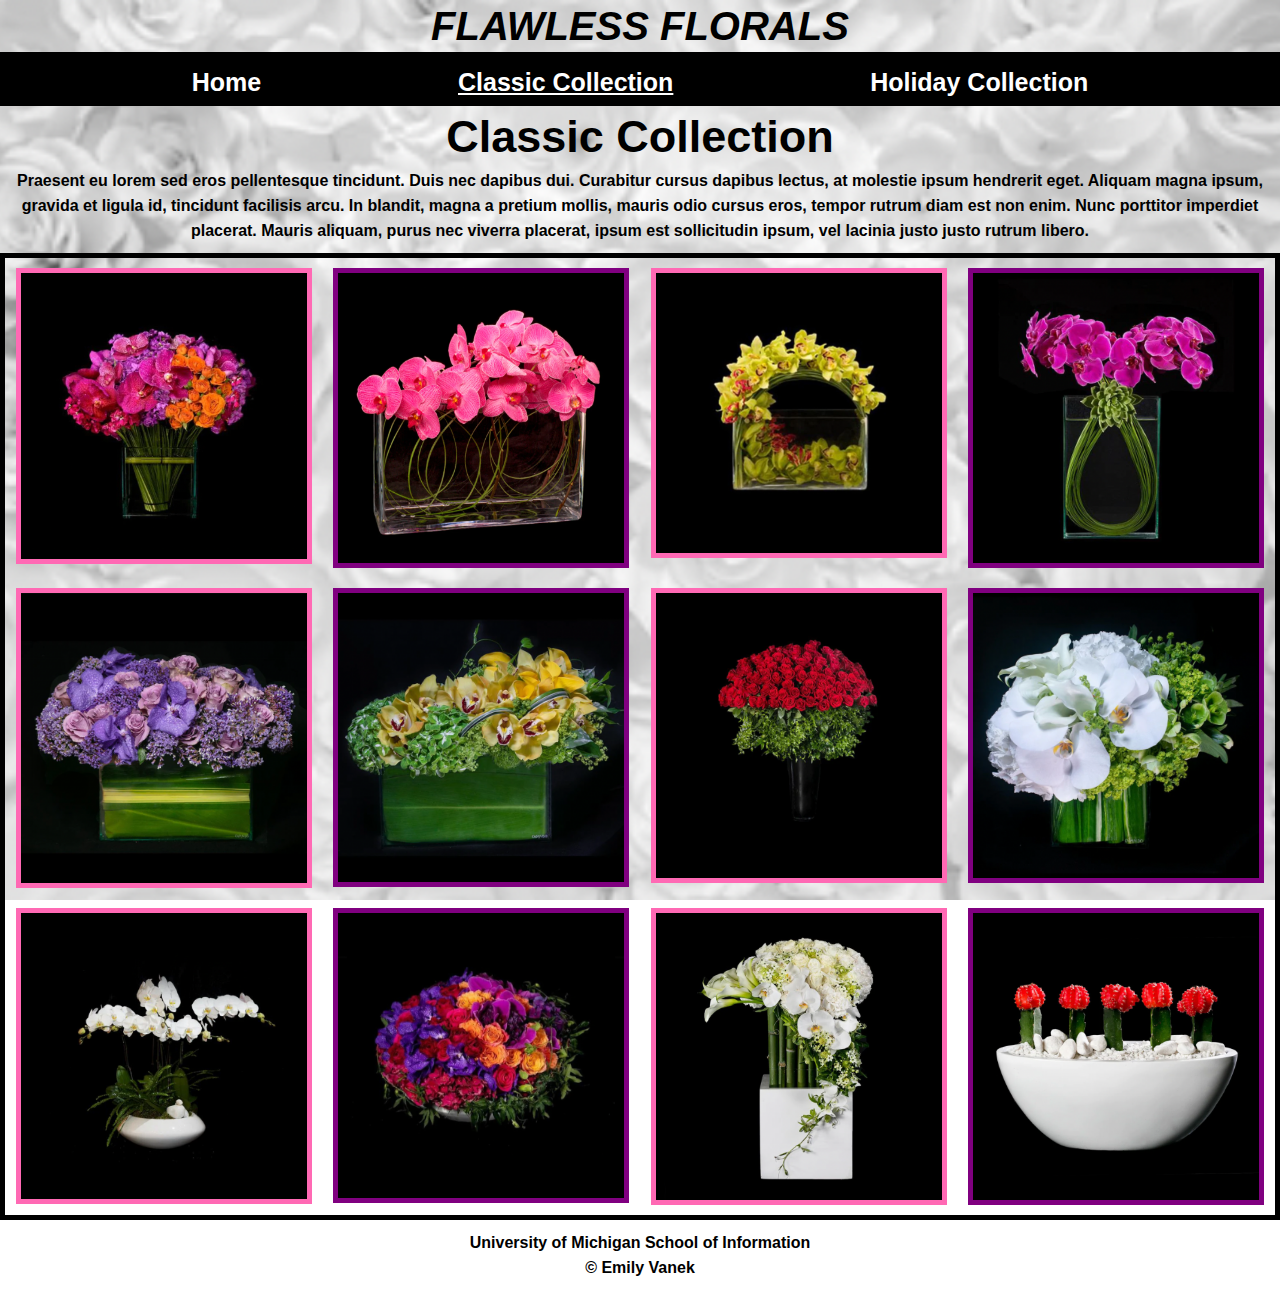
==== commit 31af6efe: "almost done" ====
--- a/classic_collection.html
+++ b/classic_collection.html
@@ -11,7 +11,7 @@
   <body>
     <div class="skip"><a href="#main">Skip to Main Content</a></div>
     <header>
-      <h1>Flawless Florals</h1>
+      <span class="title">FLAWLESS FLORALS</span>
       <nav>
           <ul>
             <li><a href="index.html">Home</a></li>
@@ -22,8 +22,7 @@
     </header>
     <main class="container" id = "main">
       <div class= "classic">
-        <h2>Classic Collection</h2>
-        <p>Praesent eu lorem sed eros pellentesque tincidunt. Duis nec dapibus dui. Curabitur cursus dapibus lectus, at molestie ipsum hendrerit eget. Aliquam magna ipsum, gravida et ligula id, tincidunt facilisis arcu. In blandit, magna a pretium mollis, mauris odio cursus eros, tempor rutrum diam est non enim. Nunc porttitor imperdiet placerat. Mauris aliquam, purus nec viverra placerat, ipsum est sollicitudin ipsum, vel lacinia justo justo rutrum libero.</p>
+        <h1>Classic Collection</h1>
         <p>Praesent eu lorem sed eros pellentesque tincidunt. Duis nec dapibus dui. Curabitur cursus dapibus lectus, at molestie ipsum hendrerit eget. Aliquam magna ipsum, gravida et ligula id, tincidunt facilisis arcu. In blandit, magna a pretium mollis, mauris odio cursus eros, tempor rutrum diam est non enim. Nunc porttitor imperdiet placerat. Mauris aliquam, purus nec viverra placerat, ipsum est sollicitudin ipsum, vel lacinia justo justo rutrum libero.</p>
       </div>
       <div class="classic-image" id="classic">
@@ -39,7 +38,6 @@
         <img src="images/classic10.png" alt="classic10-image"/>
         <img src="images/classic11.png" alt="classic11-image"/>
         <img src="images/classic12.png" alt="classic12-image"/>
-
       </div>
       
   </main>
--- a/css/style.css
+++ b/css/style.css
@@ -1,36 +1,86 @@
+.animated1{
+    display: inline-block;
+    animation: mover 4s linear forwards; 
+    font-size: 40px;
+    font-style: italic;
+    font-weight: bold;
+    padding-bottom: 15px;
+    padding-top: 15px;
+    margin-top: 10px;
+}
+.animated2{
+    display: inline-block;
+    animation: mover2 4s linear forwards; 
+    font-size: 40px;
+    font-style: italic;
+    font-weight: bold;
+    padding-bottom: 15px;
+    padding-top: 15px;
+    margin-top: 10px;
+}
+.title{
+    display: inline-block;
+    font-size: 40px;
+    font-style: italic;
+    font-weight: bold;
+    padding-bottom: 15px;
+    padding-top: 15px;
+    margin-top: 10px;
+}
+@keyframes mover{
+    0%{
+        transform:translateX(-700px);
+    }
+    50%{
+        transform:translateY(10px);
+    }
+}
+@keyframes mover2{
+    0%{
+        transform:translateX(700px);
+    }
+    50%{
+        transform:translateY(10px);
+    }
+}
+body{
+    grid-column: 1/-1;
+    background-image: url('../images/parallax.png');
+    background-attachment: fixed;
+    background-position: center;
+    background-repeat: no-repeat;
+    background-size: cover;
+}
+
 body{
     background-color: white;
     font-family: 'Lucida Sans', 'Lucida Sans Regular', 'Lucida Grande', 'Lucida Sans Unicode', Geneva, Verdana, sans-serif;
     text-align: center;
-}
+    color: black;
+    font-weight: bolder;
+}
+
 h1{
-    font-style: italic;
-    font-weight: bold;
-    font-size: 30px;
-    padding-bottom: 10px;
-    padding-top: 10px;
-    margin-top: 10px;
-}
-h2{
     font-weight: bold;
     font-size: 20px;
     padding: 10px 10px 10px 10px;
     margin-top: 10px;
 }
-nav{
+nav ul {
+    display: flex;
+    flex-direction: column;
     background-color: black;
     padding: 4px 10px 10px 10px;
     margin-top: 10px;
-    text-align: center;
-
-}
-nav li{
-    display: block;
+    align-items: center;
+
+}
+nav ul li{
     padding-top: 10px;
     margin-top: 0px;
     line-height: 10px;
 }
-nav li a{
+nav ul li a{
     color: white;
     font-weight: bold;
     font-size: 15px;
@@ -88,6 +138,7 @@
     width: 70%;
     margin-top: 10px;
     margin-bottom: 10px;
+    text-align: justify;
 }
 .classic-image img:nth-child(odd){
     border: hotpink solid 5px;
@@ -134,18 +185,15 @@
     padding: 20px 20px 20px 20px;
     margin-top: 10px;
     }
-    nav{
-        background-color: black;
-        padding: 10px 10px 10px 10px;
-        margin-top: 10px;
-    }
-    nav li{
-        display: inline;
-        padding-right:20px;
+    nav ul{
+        flex-direction: row;
+        justify-content: center;
+    }
+    nav ul li{
+        padding-right: 20px;
         padding-left: 20px;
-        /* text-align: center;  */
-    }
-    nav a{
+    }
+    nav ul li a{
         color: white;
         font-weight: bold;
         font-size: 20px;
@@ -184,7 +232,7 @@
         justify-content: space-evenly;
     }
 }
-@media screen and (min-width: 950px){
+@media screen and (min-width: 900px){
     h1{
         font-size: 45px;
         padding-bottom: 20px;
@@ -197,19 +245,13 @@
         padding: 30px 30px 30px 30px;
         margin-top: 10px;
     }
-    nav{
+    nav ul{
+        justify-content: space-evenly;
         background-color: black;
         padding: 15px 15px 15px 15px;
         margin-top: 10px;
     }
-    nav li{
-        display: inline;
-        padding-right:20px; 
-        padding-left: 20px;
-        /* how do i make nav in the middle */
-        /* text-align: center;  */
-    }
-    nav a{
+    nav ul li a{
         color: white;
         font-weight: bold;
         font-size: 25px;
@@ -306,4 +348,10 @@
         width: 25%
     }
     /* my flex doesnt even do anything, it doesnt change at 950width */
+}
+
+@media (prefers-reduced-motion: reduce) {
+    .animated{
+        animation: none;
+    }
 }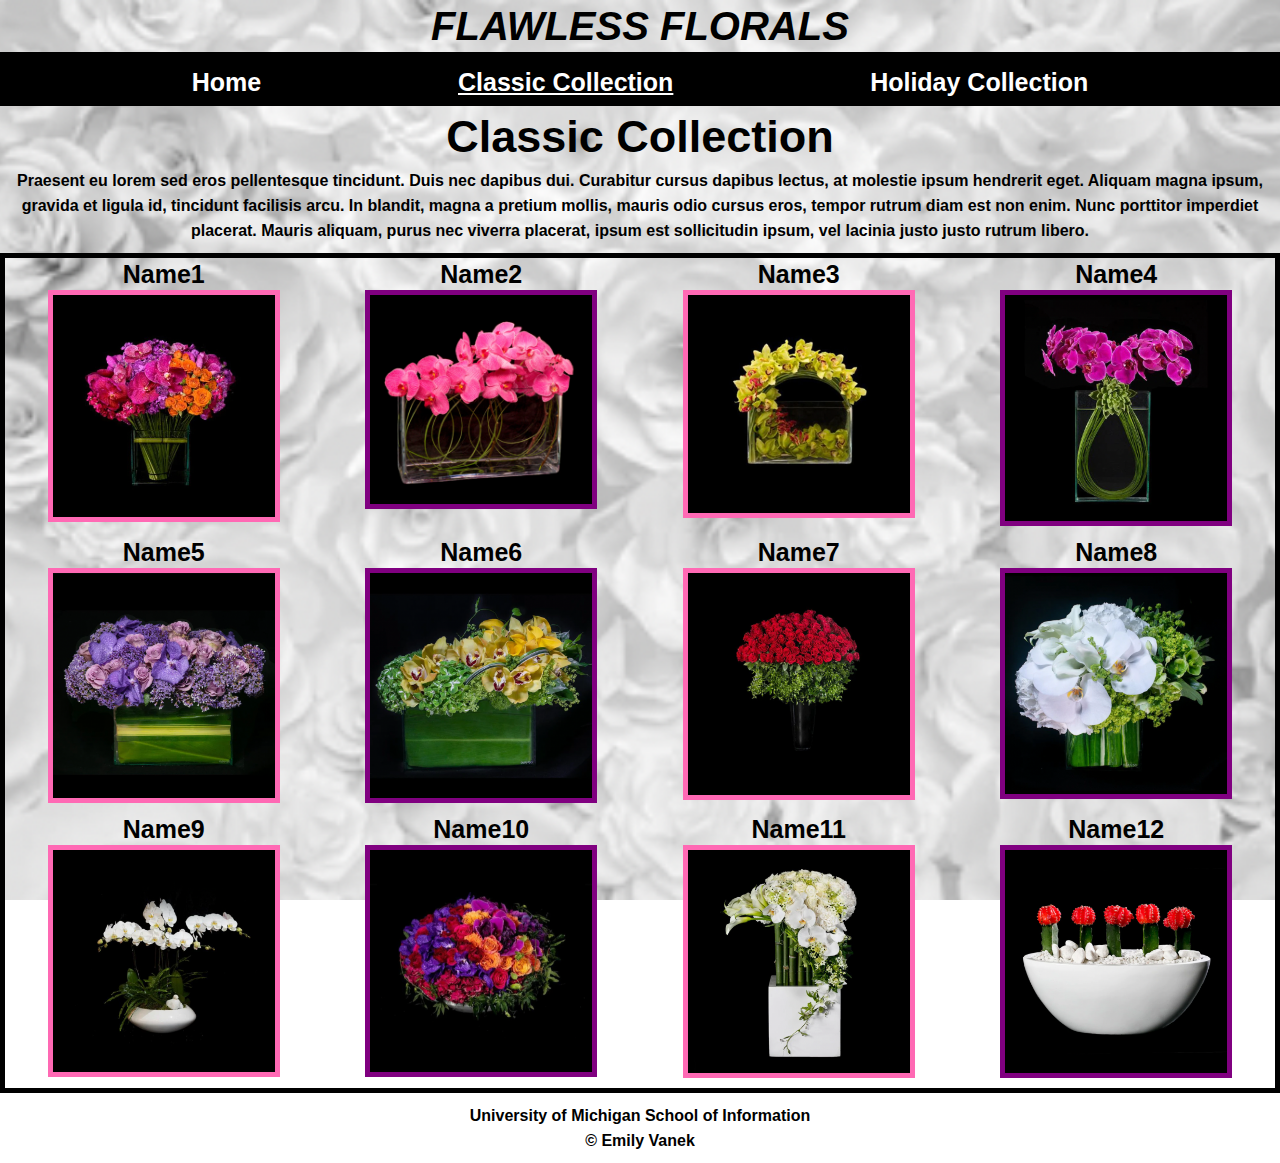
==== commit 3d02033b: "added names to pictures" ====
--- a/classic_collection.html
+++ b/classic_collection.html
@@ -26,8 +26,56 @@
         <p>Praesent eu lorem sed eros pellentesque tincidunt. Duis nec dapibus dui. Curabitur cursus dapibus lectus, at molestie ipsum hendrerit eget. Aliquam magna ipsum, gravida et ligula id, tincidunt facilisis arcu. In blandit, magna a pretium mollis, mauris odio cursus eros, tempor rutrum diam est non enim. Nunc porttitor imperdiet placerat. Mauris aliquam, purus nec viverra placerat, ipsum est sollicitudin ipsum, vel lacinia justo justo rutrum libero.</p>
       </div>
       <div class="classic-image" id="classic">
-        <img src="images/classic1.png" alt="classic1-image"/>
-        <img src="images/classic2.png" alt="classic2-image"/>
+        <div> 
+          <h2>Name1</h2>
+          <img src="images/classic1.png" alt="classic1-image"/>
+        </div>
+        <div> 
+          <h2>Name2</h2>
+          <img src="images/classic2.png" alt="classic2-image"/>
+        </div>
+        <div> 
+          <h2>Name3</h2>
+          <img src="images/classic3.png" alt="classic3-image"/>
+        </div>
+        <div> 
+          <h2>Name4</h2>
+          <img src="images/classic4.png" alt="classic4-image"/>
+        </div>
+        <div> 
+          <h2>Name5</h2>
+          <img src="images/classic5.png" alt="classic5-image"/>
+        </div>
+        <div> 
+          <h2>Name6</h2>
+          <img src="images/classic6.png" alt="classic6-image"/>
+        </div>
+        <div> 
+          <h2>Name7</h2>
+          <img src="images/classic7.png" alt="classic7-image"/>
+        </div>
+        <div> 
+          <h2>Name8</h2>
+          <img src="images/classic8.png" alt="classic8-image"/>
+        </div>
+        <div> 
+          <h2>Name9</h2>
+          <img src="images/classic9.png" alt="classic9-image"/>
+        </div>
+        <div> 
+          <h2>Name10</h2>
+          <img src="images/classic10.png" alt="classic10-image"/>
+        </div>
+        <div> 
+          <h2>Name11</h2>
+          <img src="images/classic11.png" alt="classic11-image"/>
+        </div>
+        <div> 
+          <h2>Name12</h2>
+          <img src="images/classic12.png" alt="classic12-image"/>
+        </div>
+        
+        <!-- <img src="images/classic2.png" alt="classic2-image"/>
         <img src="images/classic3.png" alt="classic3-image"/>
         <img src="images/classic4.png" alt="classic4-image"/>
         <img src="images/classic5.png" alt="classic5-image"/>
@@ -37,7 +85,7 @@
         <img src="images/classic9.png" alt="classic9-image"/>
         <img src="images/classic10.png" alt="classic10-image"/>
         <img src="images/classic11.png" alt="classic11-image"/>
-        <img src="images/classic12.png" alt="classic12-image"/>
+        <img src="images/classic12.png" alt="classic12-image"/> -->
       </div>
       
   </main>
--- a/css/style.css
+++ b/css/style.css
@@ -44,7 +44,7 @@
     }
 }
 body{
-    grid-column: 1/-1;
+    /* grid-column: 1/-1; */
     background-image: url('../images/parallax.png');
     background-attachment: fixed;
     background-position: center;
@@ -125,11 +125,18 @@
 .about-image img{
     width: 90%;
 }
-.classic, .classic-image{
+.classic-image{
     display: grid;
-    grid-column: 1/-1;
-}
-.classic-image img{
+    grid-template-columns: 1fr;
+}
+.classic-image div {
+    margin-top: 15px;
+}
+.classic-image div h2{
+    font-size: 25px;
+    margin-bottom: 5px;
+}
+.classic-image div img{
     padding-top: 10px;
     padding-bottom: 10px;
     padding-right: 0px;
@@ -140,34 +147,37 @@
     margin-bottom: 10px;
     text-align: justify;
 }
-.classic-image img:nth-child(odd){
+.classic-image div:nth-child(odd) img{
     border: hotpink solid 5px;
     padding: 0px 0px 0px 0px;
 }
-.classic-image img:nth-child(even){
+.classic-image div:nth-child(even) img{
     border: purple solid 5px;
     padding: 0px 0px 0px 0px;
 }
-.holiday, .holiday-image{
+.holiday-image{
     display: flex;
     flex-direction: column;
-    align-items: center;
-}
-.holiday-image img{
-    padding-top: 10px;
-    padding-bottom: 10px;
-    padding-right: 0px;
-    padding-left: 0px;
+}
+.holiday-image div img{
+    margin-top: 10px;
+    margin-bottom: 10px;
+    margin-left: auto;
+    margin-right: auto;
     justify-self: center;
     width: 70%;
-    margin-top: 10px;
-    margin-bottom: 10px;
-}
-.holiday-image img:nth-child(odd){
+}
+.holiday-image div h2 {
+    font-size: 25px;
+    margin-bottom: 5px;
+    margin-top: 15px;
+}
+
+.holiday-image div:nth-child(odd) img{
     border: red solid 5px;
     padding: 0px 0px 0px 0px;
 }
-.holiday-image img:nth-child(even){
+.holiday-image div:nth-child(even) img{
     border: green solid 5px;
     padding: 0px 0px 0px 0px;
 }
@@ -177,12 +187,6 @@
     font-size: 40px;
     padding-bottom: 20px;
     padding-top: 20px;
-    margin-top: 10px;
-    }
-   h2{
-    font-weight: bold;
-    font-size: 30px;
-    padding: 20px 20px 20px 20px;
     margin-top: 10px;
     }
     nav ul{
@@ -202,34 +206,31 @@
     .about-image img{
         width: 80%;
     }
-    .classic{
-        display: grid;
-    }
     .classic-image img{
         width: 70%;
     }
-    .classic-image img:nth-child(2){
-        align-self: stretch;
-    }
-    .classic-image img:nth-child(3n){
-        grid-column-start: 1;
-        grid-column-end: 3;
+    .classic-image {
+        grid-template-columns: 1fr 1fr 1fr 1fr;
+    }
+    .classic-image div:nth-child(3n + 1){
+        grid-column: 1 / span 2;
+    }
+    .classic-image div:nth-child(3n + 2){
+        grid-column: 3 / span 2;
+    }
+    .classic-image div:nth-child(3n + 3){
+        grid-column: 2 / span 2;
         margin-left: auto;
         margin-right: auto;
-        width: 50%;
-    }
-    .holiday{
-        display: flex;
-    }
-    .holiday-image img{
-        width: 40%;
+        width: 100%;
     }
     .holiday-image{
         flex-direction: row;
         flex-wrap: wrap;
-        margin-left: auto;
-        margin-right: auto;
         justify-content: space-evenly;
+    }
+    .holiday-image div {
+        flex-basis: 300px;
     }
 }
 @media screen and (min-width: 900px){
@@ -239,12 +240,6 @@
         padding-top: 20px;
         margin-top: 10px;
     }
-    h2{
-        font-weight: bold;
-        font-size: 35px;
-        padding: 30px 30px 30px 30px;
-        margin-top: 10px;
-    }
     nav ul{
         justify-content: space-evenly;
         background-color: black;
@@ -263,91 +258,23 @@
         /* how can i get the image to fill the border at all views */
     }
     .classic-image{
-        display: grid;
         grid-template-columns: 1fr 1fr 1fr 1fr;
     }
-    .classic-image img:nth-child(1){
-        grid-column-start: 1;  
-        grid-column-end: 1;  
-        width: 90%;
-    }
-    .classic-image img:nth-child(2){
-        grid-column-start: 2;  
-        grid-column-end: 2;  
-        width: 90%
-    }
-    .classic-image img:nth-child(3){
-        grid-column-start: 3;
-        grid-column-end: 3;
-        grid-row-start: 1;
-        width: 90%;
-    }
-    .classic-image img:nth-child(4){
-        grid-column-start: 4;
-        grid-column-end: 4;
-        grid-row-start: 1;
-        width: 90%;
-    }
-    .classic-image img:nth-child(5){
-        grid-column-start: 1;
-        grid-column-end: 1;
-        grid-row-start: 2;
-        width: 90%;
-    }
-    .classic-image img:nth-child(6){
-        grid-column-start: 2;
-        grid-column-end: 2;
-        grid-row-start: 2;
-        width: 90%;
-    }
-    .classic-image img:nth-child(7){
-        grid-column-start: 3;
-        grid-column-end: 3;
-        grid-row-start: 2;
-        width: 90%;
-    }
-    .classic-image img:nth-child(8){
-        grid-column-start: 4;
-        grid-column-end: 4;
-        grid-row-start: 2;
-        width: 90%;
-    }
-    .classic-image img:nth-child(9){
-        grid-column-start: 1;
-        grid-column-end: 1;
-        grid-row-start: 3;
-        width: 90%;
-    }
-    .classic-image img:nth-child(10){
-        grid-column-start: 2;
-        grid-column-end: 2;
-        grid-row-start: 3;
-        width: 90%;
-    }
-    .classic-image img:nth-child(11){
-        grid-column-start: 3;
-        grid-column-end: 3;
-        grid-row-start: 3;
-        width: 90%;
-    }
-    .classic-image img:nth-child(12){
-        grid-column-start: 4;
-        grid-column-end: 4;
-        grid-row-start: 3;
-        width: 90%;
-    }
-    .holiday-image{
-        display: flex;
-        flex-direction: row;
-        justify-content: space-evenly;
-        flex-wrap: wrap;
-        align-content: center;
-    }
-    .holiday-image img{
-        display: flex;
-        width: 25%
-    }
-    /* my flex doesnt even do anything, it doesnt change at 950width */
+    .classic-image div:nth-child(4n + 1){
+        grid-column: 1 / span 1;
+    }
+    .classic-image div:nth-child(4n + 2){
+        grid-column: 2 / span 1;
+    }
+    .classic-image div:nth-child(4n + 3){
+        grid-column: 3 / span 1;
+    }
+    .classic-image div:nth-child(4n + 4){
+        grid-column: 4 / span 1;
+    }
+    .holiday-image div {
+        flex-basis: 400px;
+    }
 }
 
 @media (prefers-reduced-motion: reduce) {
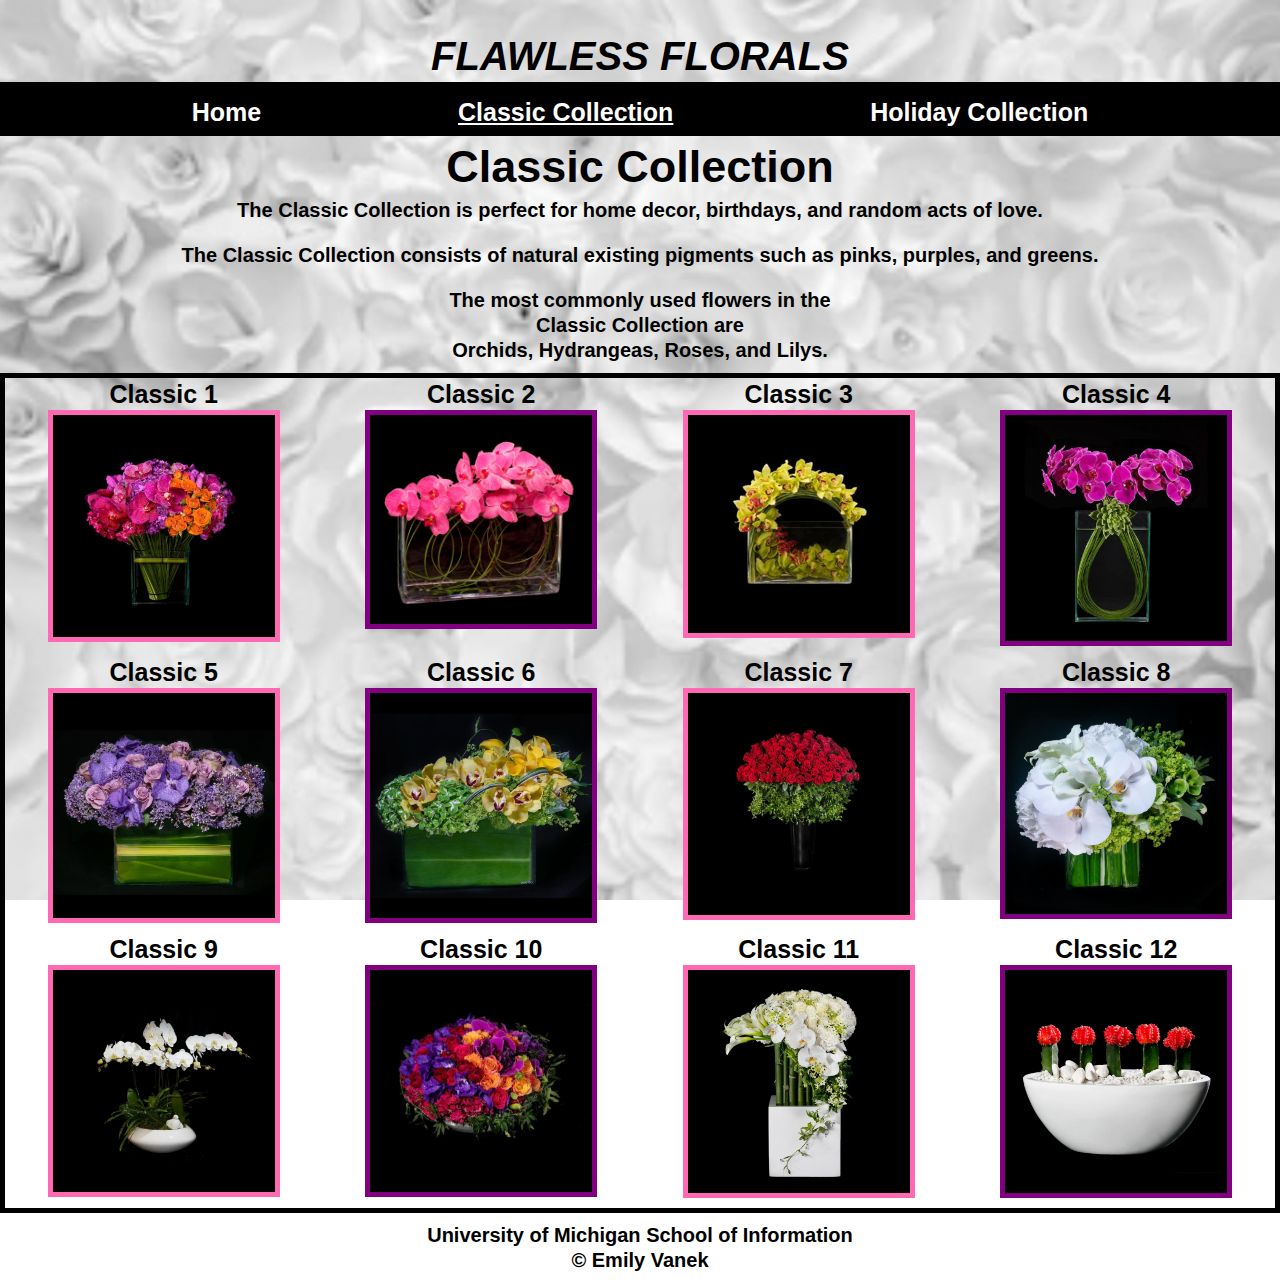
==== commit 423d960b: "flip screen" ====
--- a/classic_collection.html
+++ b/classic_collection.html
@@ -23,55 +23,57 @@
     <main class="container" id = "main">
       <div class= "classic">
         <h1>Classic Collection</h1>
-        <p>Praesent eu lorem sed eros pellentesque tincidunt. Duis nec dapibus dui. Curabitur cursus dapibus lectus, at molestie ipsum hendrerit eget. Aliquam magna ipsum, gravida et ligula id, tincidunt facilisis arcu. In blandit, magna a pretium mollis, mauris odio cursus eros, tempor rutrum diam est non enim. Nunc porttitor imperdiet placerat. Mauris aliquam, purus nec viverra placerat, ipsum est sollicitudin ipsum, vel lacinia justo justo rutrum libero.</p>
+        <p>The Classic Collection is perfect for home decor, birthdays, and random acts of love.</p>
+        <p>The Classic Collection consists of natural existing pigments such as pinks, purples, and greens.</p>
+        <p>The most commonly used flowers in the <br> Classic Collection are <br> Orchids, Hydrangeas, Roses, and Lilys.</p>
       </div>
       <div class="classic-image" id="classic">
         <div> 
-          <h2>Name1</h2>
+          <h2>Classic 1</h2>
           <img src="images/classic1.png" alt="classic1-image"/>
         </div>
         <div> 
-          <h2>Name2</h2>
+          <h2>Classic 2</h2>
           <img src="images/classic2.png" alt="classic2-image"/>
         </div>
         <div> 
-          <h2>Name3</h2>
+          <h2>Classic 3</h2>
           <img src="images/classic3.png" alt="classic3-image"/>
         </div>
         <div> 
-          <h2>Name4</h2>
+          <h2>Classic 4</h2>
           <img src="images/classic4.png" alt="classic4-image"/>
         </div>
         <div> 
-          <h2>Name5</h2>
+          <h2>Classic 5</h2>
           <img src="images/classic5.png" alt="classic5-image"/>
         </div>
         <div> 
-          <h2>Name6</h2>
+          <h2>Classic 6</h2>
           <img src="images/classic6.png" alt="classic6-image"/>
         </div>
         <div> 
-          <h2>Name7</h2>
+          <h2>Classic 7</h2>
           <img src="images/classic7.png" alt="classic7-image"/>
         </div>
         <div> 
-          <h2>Name8</h2>
+          <h2>Classic 8</h2>
           <img src="images/classic8.png" alt="classic8-image"/>
         </div>
         <div> 
-          <h2>Name9</h2>
+          <h2>Classic 9</h2>
           <img src="images/classic9.png" alt="classic9-image"/>
         </div>
         <div> 
-          <h2>Name10</h2>
+          <h2>Classic 10</h2>
           <img src="images/classic10.png" alt="classic10-image"/>
         </div>
         <div> 
-          <h2>Name11</h2>
+          <h2>Classic 11</h2>
           <img src="images/classic11.png" alt="classic11-image"/>
         </div>
         <div> 
-          <h2>Name12</h2>
+          <h2>Classic 12</h2>
           <img src="images/classic12.png" alt="classic12-image"/>
         </div>
         
--- a/css/style.css
+++ b/css/style.css
@@ -1,3 +1,47 @@
+.overview{
+    display: grid;
+    grid-template-columns: 1fr;
+    justify-items: center;
+    justify-content: center;
+    align-content: space-between;
+    padding-top: 30px;
+    padding-bottom: 30px;
+}
+.flip-card div img{
+    width: 100%;
+    height: 100%;
+}
+.flip-card {
+    background-color: transparent;
+    width: 500px;
+    height: 300px;
+    perspective: 1000px;
+}
+  .flip-card-inner {
+    position: absolute;
+    width: 100%;
+    height: 100%;
+    text-align: center;
+    transition: transform 0.6s;
+    transform-style: preserve-3d;
+  }
+  .flip-card:hover .flip-card-inner {
+    transform: rotateY(180deg);
+  }
+  .flip-card-front, .flip-card-back{
+    position: absolute;
+    width: 100%;
+    height: 100%;
+    backface-visibility: hidden;
+  }
+  .flip-card-front {
+    background-color: white;
+    color: black;
+  }
+  .flip-card-back {
+    color: black;
+    transform: rotateY(180deg);
+  }
 .animated1{
     display: inline-block;
     animation: mover 4s linear forwards; 
@@ -6,7 +50,7 @@
     font-weight: bold;
     padding-bottom: 15px;
     padding-top: 15px;
-    margin-top: 10px;
+    margin-top: 40px;
 }
 .animated2{
     display: inline-block;
@@ -16,16 +60,16 @@
     font-weight: bold;
     padding-bottom: 15px;
     padding-top: 15px;
-    margin-top: 10px;
+    margin-top: 40px;
 }
 .title{
-    display: inline-block;
+    display: block;
     font-size: 40px;
     font-style: italic;
     font-weight: bold;
     padding-bottom: 15px;
     padding-top: 15px;
-    margin-top: 10px;
+    margin-top: 40px;
 }
 @keyframes mover{
     0%{
@@ -44,7 +88,6 @@
     }
 }
 body{
-    /* grid-column: 1/-1; */
     background-image: url('../images/parallax.png');
     background-attachment: fixed;
     background-position: center;
@@ -53,7 +96,6 @@
 }
 
 body{
-    background-color: white;
     font-family: 'Lucida Sans', 'Lucida Sans Regular', 'Lucida Grande', 'Lucida Sans Unicode', Geneva, Verdana, sans-serif;
     text-align: center;
     color: black;
@@ -62,7 +104,7 @@
 
 h1{
     font-weight: bold;
-    font-size: 20px;
+    font-size: 30px;
     padding: 10px 10px 10px 10px;
     margin-top: 10px;
 }
@@ -86,7 +128,6 @@
     font-size: 15px;
     text-decoration: none;
 }
-/* how to make space between links */
 nav li a:hover{
     text-decoration-line:underline;
     text-decoration-style: dashed;
@@ -102,28 +143,25 @@
 }
 .skip a{
     position: absolute;
-    top: -30px;
+    top: -40px;
     left: 5px;
     color: black;
     font-size: 15px;
     text-decoration: none;
 }
 .skip a:focus{  
-    position: absolute;
     top: 20px;
-    text-decoration-line:underline;
+    text-decoration-line: underline;
     text-decoration-style: dashed;
     text-decoration-color: black;
 }
 p{
     padding: 10px 10px 10px 10px;
     line-height: 25px;
+    font-size: 20px;
 }
 .classic-image, .holiday-image{
     border: solid 5px black;
-}
-.about-image img{
-    width: 90%;
 }
 .classic-image{
     display: grid;
@@ -183,55 +221,56 @@
 }
 
 @media screen and (min-width: 600px){
-   h1{
+h1{
     font-size: 40px;
     padding-bottom: 20px;
     padding-top: 20px;
     margin-top: 10px;
-    }
-    nav ul{
+}
+p{
+    text-align: center;
+    font-size: 20px;
+}
+nav ul{
         flex-direction: row;
         justify-content: center;
-    }
-    nav ul li{
+}
+nav ul li{
         padding-right: 20px;
         padding-left: 20px;
-    }
-    nav ul li a{
+}
+nav ul li a{
         color: white;
         font-weight: bold;
         font-size: 20px;
         text-decoration: none;
-    }
-    .about-image img{
-        width: 80%;
-    }
-    .classic-image img{
-        width: 70%;
-    }
-    .classic-image {
-        grid-template-columns: 1fr 1fr 1fr 1fr;
-    }
-    .classic-image div:nth-child(3n + 1){
-        grid-column: 1 / span 2;
-    }
-    .classic-image div:nth-child(3n + 2){
-        grid-column: 3 / span 2;
-    }
-    .classic-image div:nth-child(3n + 3){
-        grid-column: 2 / span 2;
-        margin-left: auto;
-        margin-right: auto;
-        width: 100%;
-    }
-    .holiday-image{
+}
+.classic-image img{
+    width: 70%;
+}
+.classic-image {
+    grid-template-columns: 1fr 1fr 1fr 1fr;
+}
+.classic-image div:nth-child(3n + 1){
+    grid-column: 1 / span 2;
+}
+.classic-image div:nth-child(3n + 2){
+    grid-column: 3 / span 2;
+}
+.classic-image div:nth-child(3n + 3){
+     grid-column: 2 / span 2;
+     margin-left: auto;
+     margin-right: auto;
+     width: 100%;
+}
+ .holiday-image{
         flex-direction: row;
         flex-wrap: wrap;
         justify-content: space-evenly;
-    }
-    .holiday-image div {
+}
+.holiday-image div {
         flex-basis: 300px;
-    }
+}
 }
 @media screen and (min-width: 900px){
     h1{
@@ -240,6 +279,10 @@
         padding-top: 20px;
         margin-top: 10px;
     }
+    p{
+        text-align: center;
+        font-size: 20px;
+    }
     nav ul{
         justify-content: space-evenly;
         background-color: black;
@@ -252,11 +295,6 @@
         font-size: 25px;
         text-decoration: none;
     }
-    .about-image img{
-        width: 70%;
-        padding: 0px 0px 0px 0px;
-        /* how can i get the image to fill the border at all views */
-    }
     .classic-image{
         grid-template-columns: 1fr 1fr 1fr 1fr;
     }
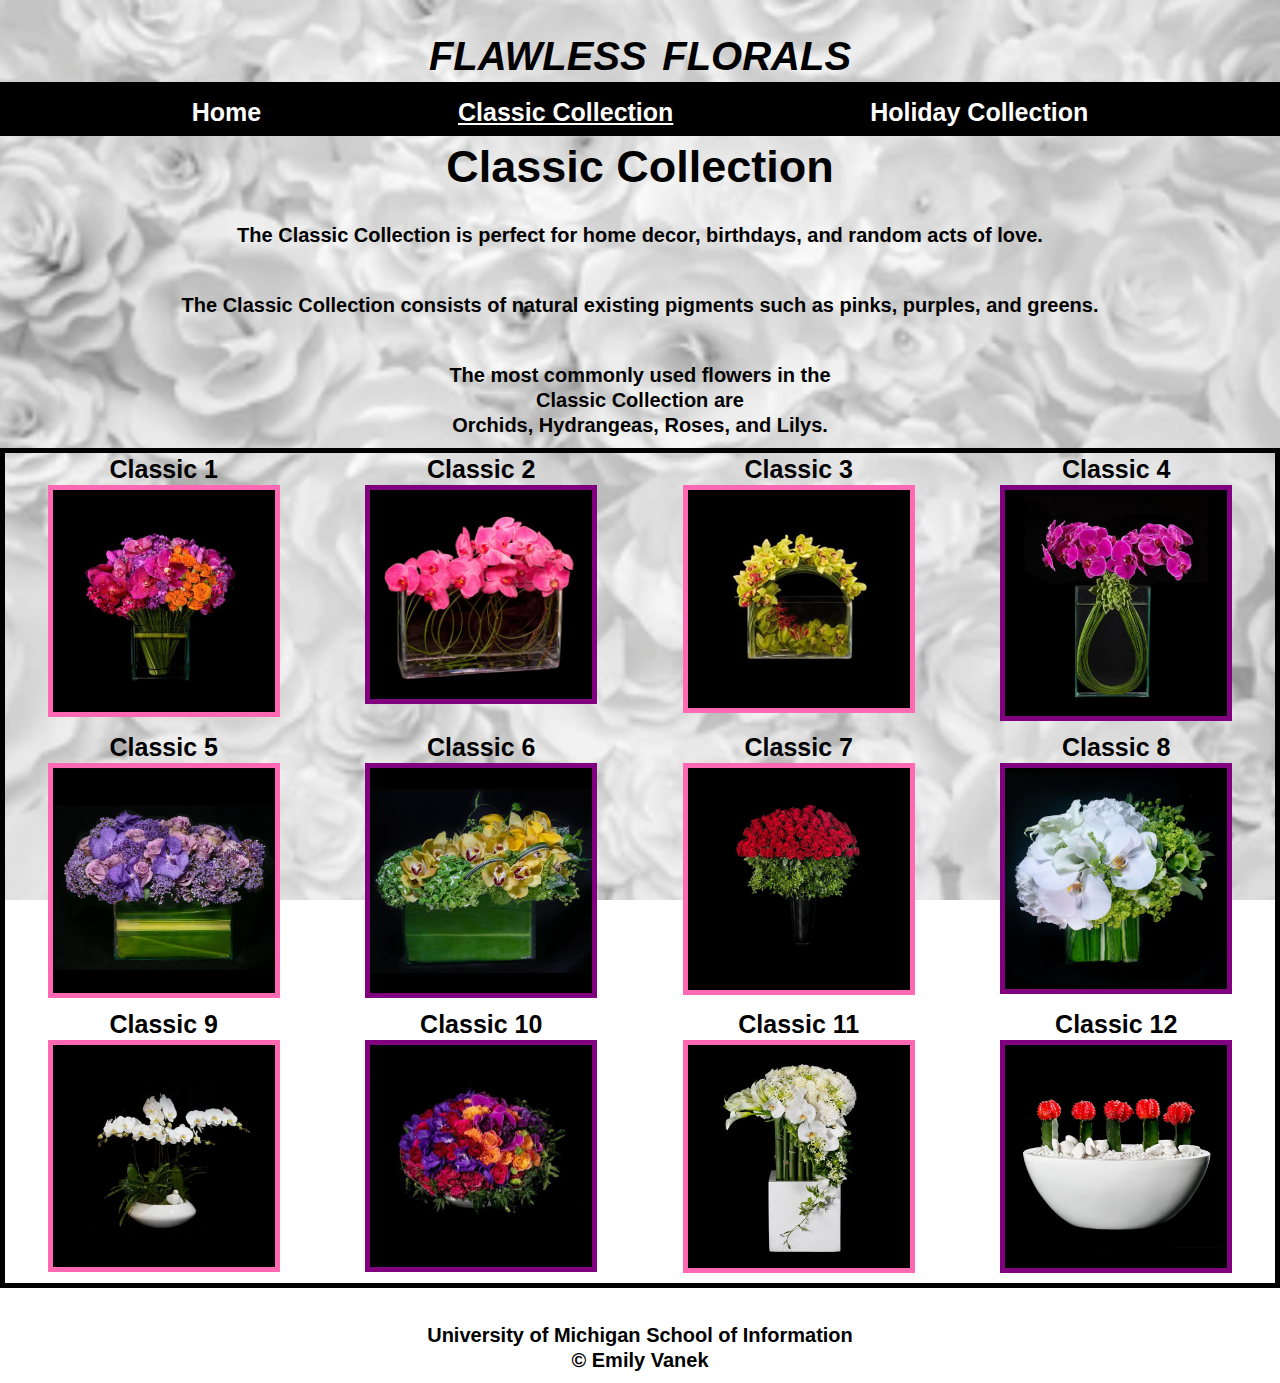
==== commit d603cf18: "fixed mobile view" ====
--- a/classic_collection.html
+++ b/classic_collection.html
@@ -11,7 +11,8 @@
   <body>
     <div class="skip"><a href="#main">Skip to Main Content</a></div>
     <header>
-      <span class="title">FLAWLESS FLORALS</span>
+      <span class="animated1">FLAWLESS</span>
+      <span class="animated2">&#160FLORALS</span>
       <nav>
           <ul>
             <li><a href="index.html">Home</a></li>
--- a/css/style.css
+++ b/css/style.css
@@ -6,6 +6,7 @@
     align-content: space-between;
     padding-top: 30px;
     padding-bottom: 30px;
+    width: 100%
 }
 .flip-card div img{
     width: 100%;
@@ -13,9 +14,10 @@
 }
 .flip-card {
     background-color: transparent;
-    width: 500px;
-    height: 300px;
+    width: 400px;
+    height: 350px;
     perspective: 1000px;
+    overflow:hidden;
 }
   .flip-card-inner {
     position: absolute;
@@ -221,6 +223,12 @@
 }
 
 @media screen and (min-width: 600px){
+.flip-card {
+        background-color: transparent;
+        width: 700px;
+        height: 400px;
+        perspective: 1000px;
+}
 h1{
     font-size: 40px;
     padding-bottom: 20px;
@@ -230,6 +238,7 @@
 p{
     text-align: center;
     font-size: 20px;
+    padding-top: 30px;
 }
 nav ul{
         flex-direction: row;
@@ -273,6 +282,12 @@
 }
 }
 @media screen and (min-width: 900px){
+    .flip-card {
+        background-color: transparent;
+        width: 950px;
+        height: 500px;
+        perspective: 1000px;
+}
     h1{
         font-size: 45px;
         padding-bottom: 20px;
@@ -282,6 +297,7 @@
     p{
         text-align: center;
         font-size: 20px;
+        padding-top: 35px;
     }
     nav ul{
         justify-content: space-evenly;
